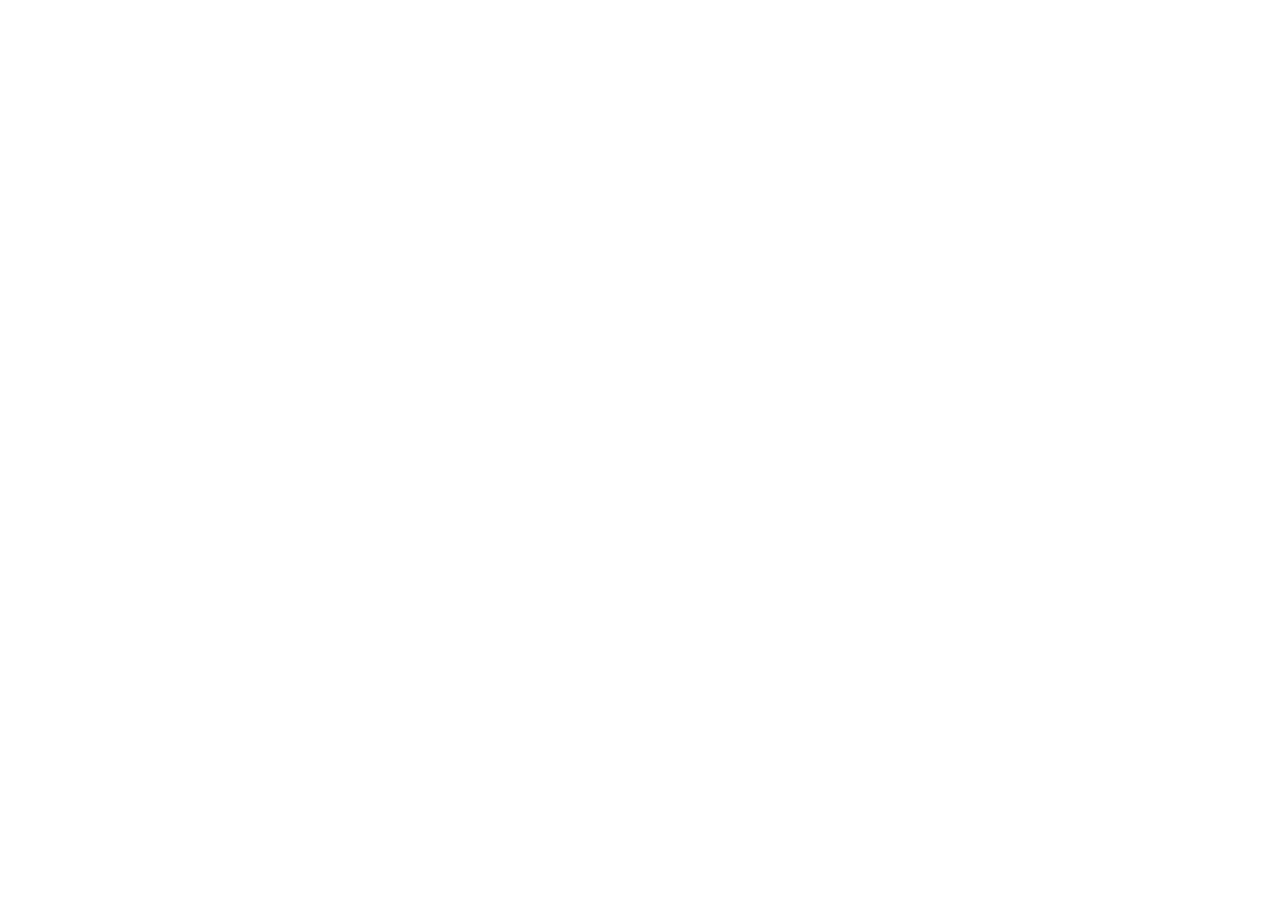
==== docs/research.html @ 146c5ebf "Initial commit" ====
<!DOCTYPE html>

<html xmlns="http://www.w3.org/1999/xhtml" lang="" xml:lang="">

<head>
  <meta charset="utf-8"/>
  <meta name="viewport" content="width=device-width, initial-scale=1"/>
  <meta http-equiv="X-UA-Compatible" content="IE=Edge,chrome=1"/>
  <meta name="generator" content="distill" />

  <style type="text/css">
  /* Hide doc at startup (prevent jankiness while JS renders/transforms) */
  body {
    visibility: hidden;
  }
  </style>

 <!--radix_placeholder_import_source-->
 <!--/radix_placeholder_import_source-->

<style type="text/css">code{white-space: pre;}</style>
<style type="text/css" data-origin="pandoc">
pre > code.sourceCode { white-space: pre; position: relative; }
pre > code.sourceCode > span { line-height: 1.25; }
pre > code.sourceCode > span:empty { height: 1.2em; }
.sourceCode { overflow: visible; }
code.sourceCode > span { color: inherit; text-decoration: inherit; }
div.sourceCode { margin: 1em 0; }
pre.sourceCode { margin: 0; }
@media screen {
div.sourceCode { overflow: auto; }
}
@media print {
pre > code.sourceCode { white-space: pre-wrap; }
pre > code.sourceCode > span { display: inline-block; text-indent: -5em; padding-left: 5em; }
}
pre.numberSource code
  { counter-reset: source-line 0; }
pre.numberSource code > span
  { position: relative; left: -4em; counter-increment: source-line; }
pre.numberSource code > span > a:first-child::before
  { content: counter(source-line);
    position: relative; left: -1em; text-align: right; vertical-align: baseline;
    border: none; display: inline-block;
    -webkit-touch-callout: none; -webkit-user-select: none;
    -khtml-user-select: none; -moz-user-select: none;
    -ms-user-select: none; user-select: none;
    padding: 0 4px; width: 4em;
    color: #aaaaaa;
  }
pre.numberSource { margin-left: 3em; border-left: 1px solid #aaaaaa;  padding-left: 4px; }
div.sourceCode
  { color: #00769e; background-color: #f1f3f5; }
@media screen {
pre > code.sourceCode > span > a:first-child::before { text-decoration: underline; }
}
code span { color: #00769e; } /* Normal */
code span.al { color: #ad0000; } /* Alert */
code span.an { color: #5e5e5e; } /* Annotation */
code span.at { color: #657422; } /* Attribute */
code span.bn { color: #ad0000; } /* BaseN */
code span.bu { } /* BuiltIn */
code span.cf { color: #00769e; } /* ControlFlow */
code span.ch { color: #20794d; } /* Char */
code span.cn { color: #8f5902; } /* Constant */
code span.co { color: #5e5e5e; } /* Comment */
code span.cv { color: #5e5e5e; font-style: italic; } /* CommentVar */
code span.do { color: #5e5e5e; font-style: italic; } /* Documentation */
code span.dt { color: #ad0000; } /* DataType */
code span.dv { color: #ad0000; } /* DecVal */
code span.er { color: #ad0000; } /* Error */
code span.ex { } /* Extension */
code span.fl { color: #ad0000; } /* Float */
code span.fu { color: #4758ab; } /* Function */
code span.im { } /* Import */
code span.in { color: #5e5e5e; } /* Information */
code span.kw { color: #00769e; } /* Keyword */
code span.op { color: #5e5e5e; } /* Operator */
code span.ot { color: #00769e; } /* Other */
code span.pp { color: #ad0000; } /* Preprocessor */
code span.sc { color: #5e5e5e; } /* SpecialChar */
code span.ss { color: #20794d; } /* SpecialString */
code span.st { color: #20794d; } /* String */
code span.va { color: #111111; } /* Variable */
code span.vs { color: #20794d; } /* VerbatimString */
code span.wa { color: #5e5e5e; font-style: italic; } /* Warning */
</style>


  <!--radix_placeholder_meta_tags-->
  <title>Thibaut Lapeyre: Research</title>




  <!--  https://developers.facebook.com/docs/sharing/webmasters#markup -->
  <meta property="og:title" content="Thibaut Lapeyre: Research"/>
  <meta property="og:type" content="article"/>
  <meta property="og:locale" content="en_US"/>
  <meta property="og:site_name" content="Thibaut Lapeyre"/>

  <!--  https://dev.twitter.com/cards/types/summary -->
  <meta property="twitter:card" content="summary"/>
  <meta property="twitter:title" content="Thibaut Lapeyre: Research"/>

  <!--/radix_placeholder_meta_tags-->
  <!--radix_placeholder_rmarkdown_metadata-->

  <script type="text/json" id="radix-rmarkdown-metadata">
  {"type":"list","attributes":{"names":{"type":"character","attributes":{},"value":["title"]}},"value":[{"type":"character","attributes":{},"value":["Research"]}]}
  </script>
  <!--/radix_placeholder_rmarkdown_metadata-->
  <!--radix_placeholder_navigation_in_header-->
  <meta name="distill:offset" content=""/>

  <script type="application/javascript">

    window.headroom_prevent_pin = false;

    window.document.addEventListener("DOMContentLoaded", function (event) {

      // initialize headroom for banner
      var header = $('header').get(0);
      var headerHeight = header.offsetHeight;
      var headroom = new Headroom(header, {
        tolerance: 5,
        onPin : function() {
          if (window.headroom_prevent_pin) {
            window.headroom_prevent_pin = false;
            headroom.unpin();
          }
        }
      });
      headroom.init();
      if(window.location.hash)
        headroom.unpin();
      $(header).addClass('headroom--transition');

      // offset scroll location for banner on hash change
      // (see: https://github.com/WickyNilliams/headroom.js/issues/38)
      window.addEventListener("hashchange", function(event) {
        window.scrollTo(0, window.pageYOffset - (headerHeight + 25));
      });

      // responsive menu
      $('.distill-site-header').each(function(i, val) {
        var topnav = $(this);
        var toggle = topnav.find('.nav-toggle');
        toggle.on('click', function() {
          topnav.toggleClass('responsive');
        });
      });

      // nav dropdowns
      $('.nav-dropbtn').click(function(e) {
        $(this).next('.nav-dropdown-content').toggleClass('nav-dropdown-active');
        $(this).parent().siblings('.nav-dropdown')
           .children('.nav-dropdown-content').removeClass('nav-dropdown-active');
      });
      $("body").click(function(e){
        $('.nav-dropdown-content').removeClass('nav-dropdown-active');
      });
      $(".nav-dropdown").click(function(e){
        e.stopPropagation();
      });
    });
  </script>

  <style type="text/css">

  /* Theme (user-documented overrideables for nav appearance) */

  .distill-site-nav {
    color: rgba(255, 255, 255, 0.8);
    background-color: #0F2E3D;
    font-size: 15px;
    font-weight: 300;
  }

  .distill-site-nav a {
    color: inherit;
    text-decoration: none;
  }

  .distill-site-nav a:hover {
    color: white;
  }

  @media print {
    .distill-site-nav {
      display: none;
    }
  }

  .distill-site-header {

  }

  .distill-site-footer {

  }


  /* Site Header */

  .distill-site-header {
    width: 100%;
    box-sizing: border-box;
    z-index: 3;
  }

  .distill-site-header .nav-left {
    display: inline-block;
    margin-left: 8px;
  }

  @media screen and (max-width: 768px) {
    .distill-site-header .nav-left {
      margin-left: 0;
    }
  }


  .distill-site-header .nav-right {
    float: right;
    margin-right: 8px;
  }

  .distill-site-header a,
  .distill-site-header .title {
    display: inline-block;
    text-align: center;
    padding: 14px 10px 14px 10px;
  }

  .distill-site-header .title {
    font-size: 18px;
    min-width: 150px;
  }

  .distill-site-header .logo {
    padding: 0;
  }

  .distill-site-header .logo img {
    display: none;
    max-height: 20px;
    width: auto;
    margin-bottom: -4px;
  }

  .distill-site-header .nav-image img {
    max-height: 18px;
    width: auto;
    display: inline-block;
    margin-bottom: -3px;
  }



  @media screen and (min-width: 1000px) {
    .distill-site-header .logo img {
      display: inline-block;
    }
    .distill-site-header .nav-left {
      margin-left: 20px;
    }
    .distill-site-header .nav-right {
      margin-right: 20px;
    }
    .distill-site-header .title {
      padding-left: 12px;
    }
  }


  .distill-site-header .nav-toggle {
    display: none;
  }

  .nav-dropdown {
    display: inline-block;
    position: relative;
  }

  .nav-dropdown .nav-dropbtn {
    border: none;
    outline: none;
    color: rgba(255, 255, 255, 0.8);
    padding: 16px 10px;
    background-color: transparent;
    font-family: inherit;
    font-size: inherit;
    font-weight: inherit;
    margin: 0;
    margin-top: 1px;
    z-index: 2;
  }

  .nav-dropdown-content {
    display: none;
    position: absolute;
    background-color: white;
    min-width: 200px;
    border: 1px solid rgba(0,0,0,0.15);
    border-radius: 4px;
    box-shadow: 0px 8px 16px 0px rgba(0,0,0,0.1);
    z-index: 1;
    margin-top: 2px;
    white-space: nowrap;
    padding-top: 4px;
    padding-bottom: 4px;
  }

  .nav-dropdown-content hr {
    margin-top: 4px;
    margin-bottom: 4px;
    border: none;
    border-bottom: 1px solid rgba(0, 0, 0, 0.1);
  }

  .nav-dropdown-active {
    display: block;
  }

  .nav-dropdown-content a, .nav-dropdown-content .nav-dropdown-header {
    color: black;
    padding: 6px 24px;
    text-decoration: none;
    display: block;
    text-align: left;
  }

  .nav-dropdown-content .nav-dropdown-header {
    display: block;
    padding: 5px 24px;
    padding-bottom: 0;
    text-transform: uppercase;
    font-size: 14px;
    color: #999999;
    white-space: nowrap;
  }

  .nav-dropdown:hover .nav-dropbtn {
    color: white;
  }

  .nav-dropdown-content a:hover {
    background-color: #ddd;
    color: black;
  }

  .nav-right .nav-dropdown-content {
    margin-left: -45%;
    right: 0;
  }

  @media screen and (max-width: 768px) {
    .distill-site-header a, .distill-site-header .nav-dropdown  {display: none;}
    .distill-site-header a.nav-toggle {
      float: right;
      display: block;
    }
    .distill-site-header .title {
      margin-left: 0;
    }
    .distill-site-header .nav-right {
      margin-right: 0;
    }
    .distill-site-header {
      overflow: hidden;
    }
    .nav-right .nav-dropdown-content {
      margin-left: 0;
    }
  }


  @media screen and (max-width: 768px) {
    .distill-site-header.responsive {position: relative; min-height: 500px; }
    .distill-site-header.responsive a.nav-toggle {
      position: absolute;
      right: 0;
      top: 0;
    }
    .distill-site-header.responsive a,
    .distill-site-header.responsive .nav-dropdown {
      display: block;
      text-align: left;
    }
    .distill-site-header.responsive .nav-left,
    .distill-site-header.responsive .nav-right {
      width: 100%;
    }
    .distill-site-header.responsive .nav-dropdown {float: none;}
    .distill-site-header.responsive .nav-dropdown-content {position: relative;}
    .distill-site-header.responsive .nav-dropdown .nav-dropbtn {
      display: block;
      width: 100%;
      text-align: left;
    }
  }

  /* Site Footer */

  .distill-site-footer {
    width: 100%;
    overflow: hidden;
    box-sizing: border-box;
    z-index: 3;
    margin-top: 30px;
    padding-top: 30px;
    padding-bottom: 30px;
    text-align: center;
  }

  /* Headroom */

  d-title {
    padding-top: 6rem;
  }

  @media print {
    d-title {
      padding-top: 4rem;
    }
  }

  .headroom {
    z-index: 1000;
    position: fixed;
    top: 0;
    left: 0;
    right: 0;
  }

  .headroom--transition {
    transition: all .4s ease-in-out;
  }

  .headroom--unpinned {
    top: -100px;
  }

  .headroom--pinned {
    top: 0;
  }

  /* adjust viewport for navbar height */
  /* helps vertically center bootstrap (non-distill) content */
  .min-vh-100 {
    min-height: calc(100vh - 100px) !important;
  }

  </style>

  <script src="site_libs/jquery-3.6.0/jquery-3.6.0.min.js"></script>
  <link href="site_libs/font-awesome-6.5.2/css/all.min.css" rel="stylesheet"/>
  <link href="site_libs/font-awesome-6.5.2/css/v4-shims.min.css" rel="stylesheet"/>
  <script src="site_libs/headroom-0.9.4/headroom.min.js"></script>
  <!--/radix_placeholder_navigation_in_header-->
  <!--radix_placeholder_distill-->

  <style type="text/css">

  body {
    background-color: white;
  }

  .pandoc-table {
    width: 100%;
  }

  .pandoc-table>caption {
    margin-bottom: 10px;
  }

  .pandoc-table th:not([align]) {
    text-align: left;
  }

  .pagedtable-footer {
    font-size: 15px;
  }

  d-byline .byline {
    grid-template-columns: 2fr 2fr;
  }

  d-byline .byline h3 {
    margin-block-start: 1.5em;
  }

  d-byline .byline .authors-affiliations h3 {
    margin-block-start: 0.5em;
  }

  .authors-affiliations .orcid-id {
    width: 16px;
    height:16px;
    margin-left: 4px;
    margin-right: 4px;
    vertical-align: middle;
    padding-bottom: 2px;
  }

  d-title .dt-tags {
    margin-top: 1em;
    grid-column: text;
  }

  .dt-tags .dt-tag {
    text-decoration: none;
    display: inline-block;
    color: rgba(0,0,0,0.6);
    padding: 0em 0.4em;
    margin-right: 0.5em;
    margin-bottom: 0.4em;
    font-size: 70%;
    border: 1px solid rgba(0,0,0,0.2);
    border-radius: 3px;
    text-transform: uppercase;
    font-weight: 500;
  }

  d-article table.gt_table td,
  d-article table.gt_table th {
    border-bottom: none;
    font-size: 100%;
  }

  .html-widget {
    margin-bottom: 2.0em;
  }

  .l-screen-inset {
    padding-right: 16px;
  }

  .l-screen .caption {
    margin-left: 10px;
  }

  .shaded {
    background: rgb(247, 247, 247);
    padding-top: 20px;
    padding-bottom: 20px;
    border-top: 1px solid rgba(0, 0, 0, 0.1);
    border-bottom: 1px solid rgba(0, 0, 0, 0.1);
  }

  .shaded .html-widget {
    margin-bottom: 0;
    border: 1px solid rgba(0, 0, 0, 0.1);
  }

  .shaded .shaded-content {
    background: white;
  }

  .text-output {
    margin-top: 0;
    line-height: 1.5em;
  }

  .hidden {
    display: none !important;
  }

  hr.section-separator {
    border: none;
    border-top: 1px solid rgba(0, 0, 0, 0.1);
    margin: 0px;
  }


  d-byline {
    border-top: none;
  }

  d-article {
    padding-top: 2.5rem;
    padding-bottom: 30px;
    border-top: none;
  }

  d-appendix {
    padding-top: 30px;
  }

  d-article>p>img {
    width: 100%;
  }

  d-article h2 {
    margin: 1rem 0 1.5rem 0;
  }

  d-article h3 {
    margin-top: 1.5rem;
  }

  d-article iframe {
    border: 1px solid rgba(0, 0, 0, 0.1);
    margin-bottom: 2.0em;
    width: 100%;
  }

  /* Tweak code blocks */

  d-article div.sourceCode code,
  d-article pre code {
    font-family: Consolas, Monaco, 'Andale Mono', 'Ubuntu Mono', monospace;
  }

  d-article pre,
  d-article div.sourceCode,
  d-article div.sourceCode pre {
    overflow: auto;
  }

  d-article div.sourceCode {
    background-color: white;
  }

  d-article div.sourceCode pre {
    padding-left: 10px;
    font-size: 12px;
    border-left: 2px solid rgba(0,0,0,0.1);
  }

  d-article pre {
    font-size: 12px;
    color: black;
    background: none;
    margin-top: 0;
    text-align: left;
    white-space: pre;
    word-spacing: normal;
    word-break: normal;
    word-wrap: normal;
    line-height: 1.5;

    -moz-tab-size: 4;
    -o-tab-size: 4;
    tab-size: 4;

    -webkit-hyphens: none;
    -moz-hyphens: none;
    -ms-hyphens: none;
    hyphens: none;
  }

  d-article pre a {
    border-bottom: none;
  }

  d-article pre a:hover {
    border-bottom: none;
    text-decoration: underline;
  }

  d-article details {
    grid-column: text;
    margin-bottom: 0.8em;
  }

  @media(min-width: 768px) {

  d-article pre,
  d-article div.sourceCode,
  d-article div.sourceCode pre {
    overflow: visible !important;
  }

  d-article div.sourceCode pre {
    padding-left: 18px;
    font-size: 14px;
  }

  /* tweak for Pandoc numbered line within distill */
  d-article pre.numberSource code > span {
      left: -2em;
  }

  d-article pre {
    font-size: 14px;
  }

  }

  figure img.external {
    background: white;
    border: 1px solid rgba(0, 0, 0, 0.1);
    box-shadow: 0 1px 8px rgba(0, 0, 0, 0.1);
    padding: 18px;
    box-sizing: border-box;
  }

  /* CSS for d-contents */

  .d-contents {
    grid-column: text;
    color: rgba(0,0,0,0.8);
    font-size: 0.9em;
    padding-bottom: 1em;
    margin-bottom: 1em;
    padding-bottom: 0.5em;
    margin-bottom: 1em;
    padding-left: 0.25em;
    justify-self: start;
  }

  @media(min-width: 1000px) {
    .d-contents.d-contents-float {
      height: 0;
      grid-column-start: 1;
      grid-column-end: 4;
      justify-self: center;
      padding-right: 3em;
      padding-left: 2em;
    }
  }

  .d-contents nav h3 {
    font-size: 18px;
    margin-top: 0;
    margin-bottom: 1em;
  }

  .d-contents li {
    list-style-type: none
  }

  .d-contents nav > ul {
    padding-left: 0;
  }

  .d-contents ul {
    padding-left: 1em
  }

  .d-contents nav ul li {
    margin-top: 0.6em;
    margin-bottom: 0.2em;
  }

  .d-contents nav a {
    font-size: 13px;
    border-bottom: none;
    text-decoration: none
    color: rgba(0, 0, 0, 0.8);
  }

  .d-contents nav a:hover {
    text-decoration: underline solid rgba(0, 0, 0, 0.6)
  }

  .d-contents nav > ul > li > a {
    font-weight: 600;
  }

  .d-contents nav > ul > li > ul {
    font-weight: inherit;
  }

  .d-contents nav > ul > li > ul > li {
    margin-top: 0.2em;
  }


  .d-contents nav ul {
    margin-top: 0;
    margin-bottom: 0.25em;
  }

  .d-article-with-toc h2:nth-child(2) {
    margin-top: 0;
  }


  /* Figure */

  .figure {
    position: relative;
    margin-bottom: 2.5em;
    margin-top: 1.5em;
  }

  .figure .caption {
    color: rgba(0, 0, 0, 0.6);
    font-size: 12px;
    line-height: 1.5em;
  }

  .figure img.external {
    background: white;
    border: 1px solid rgba(0, 0, 0, 0.1);
    box-shadow: 0 1px 8px rgba(0, 0, 0, 0.1);
    padding: 18px;
    box-sizing: border-box;
  }

  .figure .caption a {
    color: rgba(0, 0, 0, 0.6);
  }

  .figure .caption b,
  .figure .caption strong, {
    font-weight: 600;
    color: rgba(0, 0, 0, 1.0);
  }

  /* Citations */

  d-article .citation {
    color: inherit;
    cursor: inherit;
  }

  div.hanging-indent{
    margin-left: 1em; text-indent: -1em;
  }

  /* Citation hover box */

  .tippy-box[data-theme~=light-border] {
    background-color: rgba(250, 250, 250, 0.95);
  }

  .tippy-content > p {
    margin-bottom: 0;
    padding: 2px;
  }


  /* Tweak 1000px media break to show more text */

  @media(min-width: 1000px) {
    .base-grid,
    distill-header,
    d-title,
    d-abstract,
    d-article,
    d-appendix,
    distill-appendix,
    d-byline,
    d-footnote-list,
    d-citation-list,
    distill-footer {
      grid-template-columns: [screen-start] 1fr [page-start kicker-start] 80px [middle-start] 50px [text-start kicker-end] 65px 65px 65px 65px 65px 65px 65px 65px [text-end gutter-start] 65px [middle-end] 65px [page-end gutter-end] 1fr [screen-end];
      grid-column-gap: 16px;
    }

    .grid {
      grid-column-gap: 16px;
    }

    d-article {
      font-size: 1.06rem;
      line-height: 1.7em;
    }
    figure .caption, .figure .caption, figure figcaption {
      font-size: 13px;
    }
  }

  @media(min-width: 1180px) {
    .base-grid,
    distill-header,
    d-title,
    d-abstract,
    d-article,
    d-appendix,
    distill-appendix,
    d-byline,
    d-footnote-list,
    d-citation-list,
    distill-footer {
      grid-template-columns: [screen-start] 1fr [page-start kicker-start] 60px [middle-start] 60px [text-start kicker-end] 60px 60px 60px 60px 60px 60px 60px 60px [text-end gutter-start] 60px [middle-end] 60px [page-end gutter-end] 1fr [screen-end];
      grid-column-gap: 32px;
    }

    .grid {
      grid-column-gap: 32px;
    }
  }


  /* Get the citation styles for the appendix (not auto-injected on render since
     we do our own rendering of the citation appendix) */

  d-appendix .citation-appendix,
  .d-appendix .citation-appendix {
    font-size: 11px;
    line-height: 15px;
    border-left: 1px solid rgba(0, 0, 0, 0.1);
    padding-left: 18px;
    border: 1px solid rgba(0,0,0,0.1);
    background: rgba(0, 0, 0, 0.02);
    padding: 10px 18px;
    border-radius: 3px;
    color: rgba(150, 150, 150, 1);
    overflow: hidden;
    margin-top: -12px;
    white-space: pre-wrap;
    word-wrap: break-word;
  }

  /* Include appendix styles here so they can be overridden */

  d-appendix {
    contain: layout style;
    font-size: 0.8em;
    line-height: 1.7em;
    margin-top: 60px;
    margin-bottom: 0;
    border-top: 1px solid rgba(0, 0, 0, 0.1);
    color: rgba(0,0,0,0.5);
    padding-top: 60px;
    padding-bottom: 48px;
  }

  d-appendix h3 {
    grid-column: page-start / text-start;
    font-size: 15px;
    font-weight: 500;
    margin-top: 1em;
    margin-bottom: 0;
    color: rgba(0,0,0,0.65);
  }

  d-appendix h3 + * {
    margin-top: 1em;
  }

  d-appendix ol {
    padding: 0 0 0 15px;
  }

  @media (min-width: 768px) {
    d-appendix ol {
      padding: 0 0 0 30px;
      margin-left: -30px;
    }
  }

  d-appendix li {
    margin-bottom: 1em;
  }

  d-appendix a {
    color: rgba(0, 0, 0, 0.6);
  }

  d-appendix > * {
    grid-column: text;
  }

  d-appendix > d-footnote-list,
  d-appendix > d-citation-list,
  d-appendix > distill-appendix {
    grid-column: screen;
  }

  /* Include footnote styles here so they can be overridden */

  d-footnote-list {
    contain: layout style;
  }

  d-footnote-list > * {
    grid-column: text;
  }

  d-footnote-list a.footnote-backlink {
    color: rgba(0,0,0,0.3);
    padding-left: 0.5em;
  }



  /* Anchor.js */

  .anchorjs-link {
    /*transition: all .25s linear; */
    text-decoration: none;
    border-bottom: none;
  }
  *:hover > .anchorjs-link {
    margin-left: -1.125em !important;
    text-decoration: none;
    border-bottom: none;
  }

  /* Social footer */

  .social_footer {
    margin-top: 30px;
    margin-bottom: 0;
    color: rgba(0,0,0,0.67);
  }

  .disqus-comments {
    margin-right: 30px;
  }

  .disqus-comment-count {
    border-bottom: 1px solid rgba(0, 0, 0, 0.4);
    cursor: pointer;
  }

  #disqus_thread {
    margin-top: 30px;
  }

  .article-sharing a {
    border-bottom: none;
    margin-right: 8px;
  }

  .article-sharing a:hover {
    border-bottom: none;
  }

  .sidebar-section.subscribe {
    font-size: 12px;
    line-height: 1.6em;
  }

  .subscribe p {
    margin-bottom: 0.5em;
  }


  .article-footer .subscribe {
    font-size: 15px;
    margin-top: 45px;
  }


  .sidebar-section.custom {
    font-size: 12px;
    line-height: 1.6em;
  }

  .custom p {
    margin-bottom: 0.5em;
  }

  /* Styles for listing layout (hide title) */
  .layout-listing d-title, .layout-listing .d-title {
    display: none;
  }

  /* Styles for posts lists (not auto-injected) */


  .posts-with-sidebar {
    padding-left: 45px;
    padding-right: 45px;
  }

  .posts-list .description h2,
  .posts-list .description p {
    font-family: -apple-system, BlinkMacSystemFont, "Segoe UI", Roboto, Oxygen, Ubuntu, Cantarell, "Fira Sans", "Droid Sans", "Helvetica Neue", Arial, sans-serif;
  }

  .posts-list .description h2 {
    font-weight: 700;
    border-bottom: none;
    padding-bottom: 0;
  }

  .posts-list h2.post-tag {
    border-bottom: 1px solid rgba(0, 0, 0, 0.2);
    padding-bottom: 12px;
  }
  .posts-list {
    margin-top: 60px;
    margin-bottom: 24px;
  }

  .posts-list .post-preview {
    text-decoration: none;
    overflow: hidden;
    display: block;
    border-bottom: 1px solid rgba(0, 0, 0, 0.1);
    padding: 24px 0;
  }

  .post-preview-last {
    border-bottom: none !important;
  }

  .posts-list .posts-list-caption {
    grid-column: screen;
    font-weight: 400;
  }

  .posts-list .post-preview h2 {
    margin: 0 0 6px 0;
    line-height: 1.2em;
    font-style: normal;
    font-size: 24px;
  }

  .posts-list .post-preview p {
    margin: 0 0 12px 0;
    line-height: 1.4em;
    font-size: 16px;
  }

  .posts-list .post-preview .thumbnail {
    box-sizing: border-box;
    margin-bottom: 24px;
    position: relative;
    max-width: 500px;
  }
  .posts-list .post-preview img {
    width: 100%;
    display: block;
  }

  .posts-list .metadata {
    font-size: 12px;
    line-height: 1.4em;
    margin-bottom: 18px;
  }

  .posts-list .metadata > * {
    display: inline-block;
  }

  .posts-list .metadata .publishedDate {
    margin-right: 2em;
  }

  .posts-list .metadata .dt-authors {
    display: block;
    margin-top: 0.3em;
    margin-right: 2em;
  }

  .posts-list .dt-tags {
    display: block;
    line-height: 1em;
  }

  .posts-list .dt-tags .dt-tag {
    display: inline-block;
    color: rgba(0,0,0,0.6);
    padding: 0.3em 0.4em;
    margin-right: 0.2em;
    margin-bottom: 0.4em;
    font-size: 60%;
    border: 1px solid rgba(0,0,0,0.2);
    border-radius: 3px;
    text-transform: uppercase;
    font-weight: 500;
  }

  .posts-list img {
    opacity: 1;
  }

  .posts-list img[data-src] {
    opacity: 0;
  }

  .posts-more {
    clear: both;
  }


  .posts-sidebar {
    font-size: 16px;
  }

  .posts-sidebar h3 {
    font-size: 16px;
    margin-top: 0;
    margin-bottom: 0.5em;
    font-weight: 400;
    text-transform: uppercase;
  }

  .sidebar-section {
    margin-bottom: 30px;
  }

  .categories ul {
    list-style-type: none;
    margin: 0;
    padding: 0;
  }

  .categories li {
    color: rgba(0, 0, 0, 0.8);
    margin-bottom: 0;
  }

  .categories li>a {
    border-bottom: none;
  }

  .categories li>a:hover {
    border-bottom: 1px solid rgba(0, 0, 0, 0.4);
  }

  .categories .active {
    font-weight: 600;
  }

  .categories .category-count {
    color: rgba(0, 0, 0, 0.4);
  }


  @media(min-width: 768px) {
    .posts-list .post-preview h2 {
      font-size: 26px;
    }
    .posts-list .post-preview .thumbnail {
      float: right;
      width: 30%;
      margin-bottom: 0;
    }
    .posts-list .post-preview .description {
      float: left;
      width: 45%;
    }
    .posts-list .post-preview .metadata {
      float: left;
      width: 20%;
      margin-top: 8px;
    }
    .posts-list .post-preview p {
      margin: 0 0 12px 0;
      line-height: 1.5em;
      font-size: 16px;
    }
    .posts-with-sidebar .posts-list {
      float: left;
      width: 75%;
    }
    .posts-with-sidebar .posts-sidebar {
      float: right;
      width: 20%;
      margin-top: 60px;
      padding-top: 24px;
      padding-bottom: 24px;
    }
  }


  /* Improve display for browsers without grid (IE/Edge <= 15) */

  .downlevel {
    line-height: 1.6em;
    font-family: -apple-system, BlinkMacSystemFont, "Segoe UI", Roboto, Oxygen, Ubuntu, Cantarell, "Fira Sans", "Droid Sans", "Helvetica Neue", Arial, sans-serif;
    margin: 0;
  }

  .downlevel .d-title {
    padding-top: 6rem;
    padding-bottom: 1.5rem;
  }

  .downlevel .d-title h1 {
    font-size: 50px;
    font-weight: 700;
    line-height: 1.1em;
    margin: 0 0 0.5rem;
  }

  .downlevel .d-title p {
    font-weight: 300;
    font-size: 1.2rem;
    line-height: 1.55em;
    margin-top: 0;
  }

  .downlevel .d-byline {
    padding-top: 0.8em;
    padding-bottom: 0.8em;
    font-size: 0.8rem;
    line-height: 1.8em;
  }

  .downlevel .section-separator {
    border: none;
    border-top: 1px solid rgba(0, 0, 0, 0.1);
  }

  .downlevel .d-article {
    font-size: 1.06rem;
    line-height: 1.7em;
    padding-top: 1rem;
    padding-bottom: 2rem;
  }


  .downlevel .d-appendix {
    padding-left: 0;
    padding-right: 0;
    max-width: none;
    font-size: 0.8em;
    line-height: 1.7em;
    margin-bottom: 0;
    color: rgba(0,0,0,0.5);
    padding-top: 40px;
    padding-bottom: 48px;
  }

  .downlevel .footnotes ol {
    padding-left: 13px;
  }

  .downlevel .base-grid,
  .downlevel .distill-header,
  .downlevel .d-title,
  .downlevel .d-abstract,
  .downlevel .d-article,
  .downlevel .d-appendix,
  .downlevel .distill-appendix,
  .downlevel .d-byline,
  .downlevel .d-footnote-list,
  .downlevel .d-citation-list,
  .downlevel .distill-footer,
  .downlevel .appendix-bottom,
  .downlevel .posts-container {
    padding-left: 40px;
    padding-right: 40px;
  }

  @media(min-width: 768px) {
    .downlevel .base-grid,
    .downlevel .distill-header,
    .downlevel .d-title,
    .downlevel .d-abstract,
    .downlevel .d-article,
    .downlevel .d-appendix,
    .downlevel .distill-appendix,
    .downlevel .d-byline,
    .downlevel .d-footnote-list,
    .downlevel .d-citation-list,
    .downlevel .distill-footer,
    .downlevel .appendix-bottom,
    .downlevel .posts-container {
    padding-left: 150px;
    padding-right: 150px;
    max-width: 900px;
  }
  }

  .downlevel pre code {
    display: block;
    border-left: 2px solid rgba(0, 0, 0, .1);
    padding: 0 0 0 20px;
    font-size: 14px;
  }

  .downlevel code, .downlevel pre {
    color: black;
    background: none;
    font-family: Consolas, Monaco, 'Andale Mono', 'Ubuntu Mono', monospace;
    text-align: left;
    white-space: pre;
    word-spacing: normal;
    word-break: normal;
    word-wrap: normal;
    line-height: 1.5;

    -moz-tab-size: 4;
    -o-tab-size: 4;
    tab-size: 4;

    -webkit-hyphens: none;
    -moz-hyphens: none;
    -ms-hyphens: none;
    hyphens: none;
  }

  .downlevel .posts-list .post-preview {
    color: inherit;
  }



  </style>

  <script type="application/javascript">

  function is_downlevel_browser() {
    if (bowser.isUnsupportedBrowser({ msie: "12", msedge: "16"},
                                   window.navigator.userAgent)) {
      return true;
    } else {
      return window.load_distill_framework === undefined;
    }
  }

  // show body when load is complete
  function on_load_complete() {

    // add anchors
    if (window.anchors) {
      window.anchors.options.placement = 'left';
      window.anchors.add('d-article > h2, d-article > h3, d-article > h4, d-article > h5');
    }


    // set body to visible
    document.body.style.visibility = 'visible';

    // force redraw for leaflet widgets
    if (window.HTMLWidgets) {
      var maps = window.HTMLWidgets.findAll(".leaflet");
      $.each(maps, function(i, el) {
        var map = this.getMap();
        map.invalidateSize();
        map.eachLayer(function(layer) {
          if (layer instanceof L.TileLayer)
            layer.redraw();
        });
      });
    }

    // trigger 'shown' so htmlwidgets resize
    $('d-article').trigger('shown');
  }

  function init_distill() {

    init_common();

    // create front matter
    var front_matter = $('<d-front-matter></d-front-matter>');
    $('#distill-front-matter').wrap(front_matter);

    // create d-title
    $('.d-title').changeElementType('d-title');

    // separator
    var separator = '<hr class="section-separator" style="clear: both"/>';
    // prepend separator above appendix
    $('.d-byline').before(separator);
    $('.d-article').before(separator);

    // create d-byline
    var byline = $('<d-byline></d-byline>');
    $('.d-byline').replaceWith(byline);

    // create d-article
    var article = $('<d-article></d-article>');
    $('.d-article').wrap(article).children().unwrap();

    // move posts container into article
    $('.posts-container').appendTo($('d-article'));

    // create d-appendix
    $('.d-appendix').changeElementType('d-appendix');

    // flag indicating that we have appendix items
    var appendix = $('.appendix-bottom').children('h3').length > 0;

    // replace footnotes with <d-footnote>
    $('.footnote-ref').each(function(i, val) {
      appendix = true;
      var href = $(this).attr('href');
      var id = href.replace('#', '');
      var fn = $('#' + id);
      var fn_p = $('#' + id + '>p');
      fn_p.find('.footnote-back').remove();
      var text = fn_p.html();
      var dtfn = $('<d-footnote></d-footnote>');
      dtfn.html(text);
      $(this).replaceWith(dtfn);
    });
    // remove footnotes
    $('.footnotes').remove();

    // move refs into #references-listing
    $('#references-listing').replaceWith($('#refs'));

    $('h1.appendix, h2.appendix').each(function(i, val) {
      $(this).changeElementType('h3');
    });
    $('h3.appendix').each(function(i, val) {
      var id = $(this).attr('id');
      $('.d-contents a[href="#' + id + '"]').parent().remove();
      appendix = true;
      $(this).nextUntil($('h1, h2, h3')).addBack().appendTo($('d-appendix'));
    });

    // show d-appendix if we have appendix content
    $("d-appendix").css('display', appendix ? 'grid' : 'none');

    // localize layout chunks to just output
    $('.layout-chunk').each(function(i, val) {

      // capture layout
      var layout = $(this).attr('data-layout');

      // apply layout to markdown level block elements
      var elements = $(this).children().not('details, div.sourceCode, pre, script');
      elements.each(function(i, el) {
        var layout_div = $('<div class="' + layout + '"></div>');
        if (layout_div.hasClass('shaded')) {
          var shaded_content = $('<div class="shaded-content"></div>');
          $(this).wrap(shaded_content);
          $(this).parent().wrap(layout_div);
        } else {
          $(this).wrap(layout_div);
        }
      });


      // unwrap the layout-chunk div
      $(this).children().unwrap();
    });

    // remove code block used to force  highlighting css
    $('.distill-force-highlighting-css').parent().remove();

    // remove empty line numbers inserted by pandoc when using a
    // custom syntax highlighting theme, except when numbering line
    // in code chunk
    $('pre:not(.numberLines) code.sourceCode a:empty').remove();

    // load distill framework
    load_distill_framework();

    // wait for window.distillRunlevel == 4 to do post processing
    function distill_post_process() {

      if (!window.distillRunlevel || window.distillRunlevel < 4)
        return;

      // hide author/affiliations entirely if we have no authors
      var front_matter = JSON.parse($("#distill-front-matter").html());
      var have_authors = front_matter.authors && front_matter.authors.length > 0;
      if (!have_authors)
        $('d-byline').addClass('hidden');

      // article with toc class
      $('.d-contents').parent().addClass('d-article-with-toc');

      // strip links that point to #
      $('.authors-affiliations').find('a[href="#"]').removeAttr('href');

      // add orcid ids
      $('.authors-affiliations').find('.author').each(function(i, el) {
        var orcid_id = front_matter.authors[i].orcidID;
        var author_name = front_matter.authors[i].author
        if (orcid_id) {
          var a = $('<a></a>');
          a.attr('href', 'https://orcid.org/' + orcid_id);
          var img = $('<img></img>');
          img.addClass('orcid-id');
          img.attr('alt', author_name ? 'ORCID ID for ' + author_name : 'ORCID ID');
          img.attr('src','[data-uri]');
          a.append(img);
          $(this).append(a);
        }
      });

      // hide elements of author/affiliations grid that have no value
      function hide_byline_column(caption) {
        $('d-byline').find('h3:contains("' + caption + '")').parent().css('visibility', 'hidden');
      }

      // affiliations
      var have_affiliations = false;
      for (var i = 0; i<front_matter.authors.length; ++i) {
        var author = front_matter.authors[i];
        if (author.affiliation !== "&nbsp;") {
          have_affiliations = true;
          break;
        }
      }
      if (!have_affiliations)
        $('d-byline').find('h3:contains("Affiliations")').css('visibility', 'hidden');

      // published date
      if (!front_matter.publishedDate)
        hide_byline_column("Published");

      // document object identifier
      var doi = $('d-byline').find('h3:contains("DOI")');
      var doi_p = doi.next().empty();
      if (!front_matter.doi) {
        // if we have a citation and valid citationText then link to that
        if ($('#citation').length > 0 && front_matter.citationText) {
          doi.html('Citation');
          $('<a href="#citation"></a>')
            .text(front_matter.citationText)
            .appendTo(doi_p);
        } else {
          hide_byline_column("DOI");
        }
      } else {
        $('<a></a>')
           .attr('href', "https://doi.org/" + front_matter.doi)
           .html(front_matter.doi)
           .appendTo(doi_p);
      }

       // change plural form of authors/affiliations
      if (front_matter.authors.length === 1) {
        var grid = $('.authors-affiliations');
        grid.children('h3:contains("Authors")').text('Author');
        grid.children('h3:contains("Affiliations")').text('Affiliation');
      }

      // remove d-appendix and d-footnote-list local styles
      $('d-appendix > style:first-child').remove();
      $('d-footnote-list > style:first-child').remove();

      // move appendix-bottom entries to the bottom
      $('.appendix-bottom').appendTo('d-appendix').children().unwrap();
      $('.appendix-bottom').remove();

      // hoverable references
      $('span.citation[data-cites]').each(function() {
        const citeChild = $(this).children()[0]
        // Do not process if @xyz has been used without escaping and without bibliography activated
        // https://github.com/rstudio/distill/issues/466
        if (citeChild === undefined) return true

        if (citeChild.nodeName == "D-FOOTNOTE") {
          var fn = citeChild
          $(this).html(fn.shadowRoot.querySelector("sup"))
          $(this).id = fn.id
          fn.remove()
        }
        var refs = $(this).attr('data-cites').split(" ");
        var refHtml = refs.map(function(ref) {
          // Could use CSS.escape too here, we insure backward compatibility in navigator
          return "<p>" + $('div[id="ref-' + ref + '"]').html() + "</p>";
        }).join("\n");
        window.tippy(this, {
          allowHTML: true,
          content: refHtml,
          maxWidth: 500,
          interactive: true,
          interactiveBorder: 10,
          theme: 'light-border',
          placement: 'bottom-start'
        });
      });

      // fix footnotes in tables (#411)
      // replacing broken distill.pub feature
      $('table d-footnote').each(function() {
        // we replace internal showAtNode methode which is triggered when hovering a footnote
        this.hoverBox.showAtNode = function(node) {
          // ported from https://github.com/distillpub/template/pull/105/files
          calcOffset = function(elem) {
              let x = elem.offsetLeft;
              let y = elem.offsetTop;
              // Traverse upwards until an `absolute` element is found or `elem`
              // becomes null.
              while (elem = elem.offsetParent && elem.style.position != 'absolute') {
                  x += elem.offsetLeft;
                  y += elem.offsetTop;
              }

              return { left: x, top: y };
          }
          // https://developer.mozilla.org/en-US/docs/Web/API/HTMLElement/offsetTop
          const bbox = node.getBoundingClientRect();
          const offset = calcOffset(node);
          this.show([offset.left + bbox.width, offset.top + bbox.height]);
        }
      })

      // clear polling timer
      clearInterval(tid);

      // show body now that everything is ready
      on_load_complete();
    }

    var tid = setInterval(distill_post_process, 50);
    distill_post_process();

  }

  function init_downlevel() {

    init_common();

     // insert hr after d-title
    $('.d-title').after($('<hr class="section-separator"/>'));

    // check if we have authors
    var front_matter = JSON.parse($("#distill-front-matter").html());
    var have_authors = front_matter.authors && front_matter.authors.length > 0;

    // manage byline/border
    if (!have_authors)
      $('.d-byline').remove();
    $('.d-byline').after($('<hr class="section-separator"/>'));
    $('.d-byline a').remove();

    // remove toc
    $('.d-contents').remove();

    // move appendix elements
    $('h1.appendix, h2.appendix').each(function(i, val) {
      $(this).changeElementType('h3');
    });
    $('h3.appendix').each(function(i, val) {
      $(this).nextUntil($('h1, h2, h3')).addBack().appendTo($('.d-appendix'));
    });


    // inject headers into references and footnotes
    var refs_header = $('<h3></h3>');
    refs_header.text('References');
    $('#refs').prepend(refs_header);

    var footnotes_header = $('<h3></h3');
    footnotes_header.text('Footnotes');
    $('.footnotes').children('hr').first().replaceWith(footnotes_header);

    // move appendix-bottom entries to the bottom
    $('.appendix-bottom').appendTo('.d-appendix').children().unwrap();
    $('.appendix-bottom').remove();

    // remove appendix if it's empty
    if ($('.d-appendix').children().length === 0)
      $('.d-appendix').remove();

    // prepend separator above appendix
    $('.d-appendix').before($('<hr class="section-separator" style="clear: both"/>'));

    // trim code
    $('pre>code').each(function(i, val) {
      $(this).html($.trim($(this).html()));
    });

    // move posts-container right before article
    $('.posts-container').insertBefore($('.d-article'));

    $('body').addClass('downlevel');

    on_load_complete();
  }


  function init_common() {

    // jquery plugin to change element types
    (function($) {
      $.fn.changeElementType = function(newType) {
        var attrs = {};

        $.each(this[0].attributes, function(idx, attr) {
          attrs[attr.nodeName] = attr.nodeValue;
        });

        this.replaceWith(function() {
          return $("<" + newType + "/>", attrs).append($(this).contents());
        });
      };
    })(jQuery);

    // prevent underline for linked images
    $('a > img').parent().css({'border-bottom' : 'none'});

    // mark non-body figures created by knitr chunks as 100% width
    $('.layout-chunk').each(function(i, val) {
      var figures = $(this).find('img, .html-widget');
      // ignore leaflet img layers (#106)
      figures = figures.filter(':not(img[class*="leaflet"])')
      if ($(this).attr('data-layout') !== "l-body") {
        figures.css('width', '100%');
      } else {
        figures.css('max-width', '100%');
        figures.filter("[width]").each(function(i, val) {
          var fig = $(this);
          fig.css('width', fig.attr('width') + 'px');
        });

      }
    });

    // auto-append index.html to post-preview links in file: protocol
    // and in rstudio ide preview
    $('.post-preview').each(function(i, val) {
      if (window.location.protocol === "file:")
        $(this).attr('href', $(this).attr('href') + "index.html");
    });

    // get rid of index.html references in header
    if (window.location.protocol !== "file:") {
      $('.distill-site-header a[href]').each(function(i,val) {
        $(this).attr('href', $(this).attr('href').replace(/^index[.]html/, "./"));
      });
    }

    // add class to pandoc style tables
    $('tr.header').parent('thead').parent('table').addClass('pandoc-table');
    $('.kable-table').children('table').addClass('pandoc-table');

    // add figcaption style to table captions
    $('caption').parent('table').addClass("figcaption");

    // initialize posts list
    if (window.init_posts_list)
      window.init_posts_list();

    // implmement disqus comment link
    $('.disqus-comment-count').click(function() {
      window.headroom_prevent_pin = true;
      $('#disqus_thread').toggleClass('hidden');
      if (!$('#disqus_thread').hasClass('hidden')) {
        var offset = $(this).offset();
        $(window).resize();
        $('html, body').animate({
          scrollTop: offset.top - 35
        });
      }
    });
  }

  document.addEventListener('DOMContentLoaded', function() {
    if (is_downlevel_browser())
      init_downlevel();
    else
      window.addEventListener('WebComponentsReady', init_distill);
  });

  </script>

  <style type="text/css">
  /* base variables */

  /* Edit the CSS properties in this file to create a custom
     Distill theme. Only edit values in the right column
     for each row; values shown are the CSS defaults.
     To return any property to the default,
     you may set its value to: unset
     All rows must end with a semi-colon.                      */

  /* Optional: embed custom fonts here with `@import`          */
  /* This must remain at the top of this file.                 */



  html {
    /*-- Main font sizes --*/
    --title-size:      50px;
    --body-size:       1.06rem;
    --code-size:       14px;
    --aside-size:      12px;
    --fig-cap-size:    13px;
    /*-- Main font colors --*/
    --title-color:     #000000;
    --header-color:    rgba(0, 0, 0, 0.8);
    --body-color:      rgba(0, 0, 0, 0.8);
    --aside-color:     rgba(0, 0, 0, 0.6);
    --fig-cap-color:   rgba(0, 0, 0, 0.6);
    /*-- Specify custom fonts ~~~ must be imported above   --*/
    --heading-font:    sans-serif;
    --mono-font:       monospace;
    --body-font:       sans-serif;
    --navbar-font:     sans-serif;  /* websites + blogs only */
  }

  /*-- ARTICLE METADATA --*/
  d-byline {
    --heading-size:    0.6rem;
    --heading-color:   rgba(0, 0, 0, 0.5);
    --body-size:       0.8rem;
    --body-color:      rgba(0, 0, 0, 0.8);
  }

  /*-- ARTICLE TABLE OF CONTENTS --*/
  .d-contents {
    --heading-size:    18px;
    --contents-size:   13px;
  }

  /*-- ARTICLE APPENDIX --*/
  d-appendix {
    --heading-size:    15px;
    --heading-color:   rgba(0, 0, 0, 0.65);
    --text-size:       0.8em;
    --text-color:      rgba(0, 0, 0, 0.5);
  }

  /*-- WEBSITE HEADER + FOOTER --*/
  /* These properties only apply to Distill sites and blogs  */

  .distill-site-header {
    --title-size:       18px;
    --text-color:       rgba(255, 255, 255, 0.8);
    --text-size:        15px;
    --hover-color:      white;
    --bkgd-color:       #0F2E3D;
  }

  .distill-site-footer {
    --text-color:       rgba(255, 255, 255, 0.8);
    --text-size:        15px;
    --hover-color:      white;
    --bkgd-color:       #0F2E3D;
  }

  /*-- Additional custom styles --*/
  /* Add any additional CSS rules below                      */
  </style>
  <style type="text/css">
  /* base variables */

  /* Edit the CSS properties in this file to create a custom
     Distill theme. Only edit values in the right column
     for each row; values shown are the CSS defaults.
     To return any property to the default,
     you may set its value to: unset
     All rows must end with a semi-colon.                      */

  /* Optional: embed custom fonts here with `@import`          */
  /* This must remain at the top of this file.                 */
  /* @import url('https://fonts.googleapis.com/css2?family=Cardo'); */
  @import url('https://fonts.googleapis.com/css2?family=Lora');
  @import url('https://fonts.googleapis.com/css2?family=Lato');


  html {
    /*-- Main font sizes --*/
    --title-size:      50px;
    --body-size:       1.15rem;
    --code-size:       14px;
    --aside-size:      12px;
    --fig-cap-size:    13px;
    /*-- Main font colors --*/
    --title-color:     rgba(0, 49, 60, 1);
    --header-color:    rgba(0, 49, 60, 1);
    --body-color:      rgba(0, 0, 0, 0.8);
    --aside-color:     rgba(0, 0, 0, 0.6);
    --fig-cap-color:   rgba(0, 0, 0, 0.6);
    --hover-color:     rgba(0, 49, 60, 0.4);
    /*-- Specify custom fonts ~~~ must be imported above   --*/
    --heading-font:    "Lato", serif;
    --body-font:       "Lora", serif;
    --navbar-font:     "Lato", serif;  /* websites + blogs only */
  }

  /*-- ARTICLE METADATA --*/
  d-byline {
    --heading-size:    0.6rem;
    --heading-color:   rgba(0, 0, 0, 0.5);
    --body-size:       0.9rem;
    --body-color:      rgba(0, 0, 0, 0.8);
  }

  /*-- ARTICLE TABLE OF CONTENTS --*/
  .d-contents {
    --heading-size:    18px;
    --contents-size:   13px;
  }

  /*-- ARTICLE APPENDIX --*/
  d-appendix {
    --heading-size:    15px;
    --heading-color:   rgba(0, 0, 0, 0.65);
    --text-size:       0.8em;
    --text-color:      rgba(0, 0, 0, 0.5);
  }

  /*-- WEBSITE HEADER + FOOTER --*/
  /* These properties only apply to Distill sites and blogs  */

  .distill-site-header {
    --font-family:      'Lora', serif;
    --title-size:       21px;
    --text-color:       rgba(0, 49, 60, 1);
    --text-size:        18px;
    --hover-color:      rgba(0, 49, 60, 0.4);
    --bkgd-color:       rgba(255, 255, 255, 0.8);
    font-variant: small-caps;
  }

  .distill-site-footer {
    --text-color:       rgba(10, 10, 10, 0.8);
    --text-size:        15px;
    --hover-color:      white;
    --bkgd-color:       rgba(240, 240, 240, 0.8); 
  }

  /*-- Additional custom styles --*/
  /* Add any additional CSS rules below                      */

  h1, h2, h3 {
    color: rgba(0, 49, 60, 1);
    font-variant: small-caps;
  }

  p {
    color: rgba(0, 0, 0, 0.8);
  }

  a {
  	color: rgba(0, 49, 60, 1);
  }

  a:hover {
  	color: rgba(0, 49, 60, 0.4);
  }

  /* Buttons on postcard */
  .btn-outline-dark {
      color: rgba(0, 49, 60, 1);
      border-color: rgba(0, 49, 60, 1);
  }

  .btn-outline-dark:hover {
      background-color: rgba(0, 49, 60, 1);
      color: white;
  }

  b, strong {
     color: rgba(0, 49, 60, 1);
  }

  /*body {
    background-color: rgba(249, 250, 247, 0.8);
  }*/

  .button_link {
    background: none!important;
    border: none;
    padding: 0!important;
    /*optional*/
    /*font-family: arial, sans-serif;*/
    /*input has OS specific font-family*/
    color: rgba(0, 0, 0, 0.8);
    text-decoration: underline;
    cursor: pointer;
    width: fit-content;
    font-size:15px;
    font-family: "Lora", serif;
  }

  /* Hide abstracts */
  #abstract {
  display: none;
  font-size:13px;
  }

  .postcard-image {
    width: 220px;    /* Increase or adjust as needed */
    height: auto;
    border-radius: 50%;  /* Optional: keeps it circular */
    margin-top: 20px;    /* Optional: add spacing */
  }</style>
  <style type="text/css">
  /* base style */

  /* FONT FAMILIES */

  :root {
    --heading-default: -apple-system, BlinkMacSystemFont, "Segoe UI", Roboto, Oxygen, Ubuntu, Cantarell, "Fira Sans", "Droid Sans", "Helvetica Neue", Arial, sans-serif;
    --mono-default: Consolas, Monaco, 'Andale Mono', 'Ubuntu Mono', monospace;
    --body-default: -apple-system, BlinkMacSystemFont, "Segoe UI", Roboto, Oxygen, Ubuntu, Cantarell, "Fira Sans", "Droid Sans", "Helvetica Neue", Arial, sans-serif;
  }

  body,
  .posts-list .post-preview p,
  .posts-list .description p {
    font-family: var(--body-font), var(--body-default);
  }

  h1, h2, h3, h4, h5, h6,
  .posts-list .post-preview h2,
  .posts-list .description h2 {
    font-family: var(--heading-font), var(--heading-default);
  }

  d-article div.sourceCode code,
  d-article pre code {
    font-family: var(--mono-font), var(--mono-default);
  }


  /*-- TITLE --*/
  d-title h1,
  .posts-list > h1 {
    color: var(--title-color, black);
  }

  d-title h1 {
    font-size: var(--title-size, 50px);
  }

  /*-- HEADERS --*/
  d-article h1,
  d-article h2,
  d-article h3,
  d-article h4,
  d-article h5,
  d-article h6 {
    color: var(--header-color, rgba(0, 0, 0, 0.8));
  }

  /*-- BODY --*/
  d-article > p,  /* only text inside of <p> tags */
  d-article > ul, /* lists */
  d-article > ol {
    color: var(--body-color, rgba(0, 0, 0, 0.8));
    font-size: var(--body-size, 1.06rem);
  }


  /*-- CODE --*/
  d-article div.sourceCode code,
  d-article pre code {
    font-size: var(--code-size, 14px);
  }

  /*-- ASIDE --*/
  d-article aside {
    font-size: var(--aside-size, 12px);
    color: var(--aside-color, rgba(0, 0, 0, 0.6));
  }

  /*-- FIGURE CAPTIONS --*/
  figure .caption,
  figure figcaption,
  .figure .caption {
    font-size: var(--fig-cap-size, 13px);
    color: var(--fig-cap-color, rgba(0, 0, 0, 0.6));
  }

  /*-- METADATA --*/
  d-byline h3 {
    font-size: var(--heading-size, 0.6rem);
    color: var(--heading-color, rgba(0, 0, 0, 0.5));
  }

  d-byline {
    font-size: var(--body-size, 0.8rem);
    color: var(--body-color, rgba(0, 0, 0, 0.8));
  }

  d-byline a,
  d-article d-byline a {
    color: var(--body-color, rgba(0, 0, 0, 0.8));
  }

  /*-- TABLE OF CONTENTS --*/
  .d-contents nav h3 {
    font-size: var(--heading-size, 18px);
  }

  .d-contents nav a {
    font-size: var(--contents-size, 13px);
  }

  /*-- APPENDIX --*/
  d-appendix h3 {
    font-size: var(--heading-size, 15px);
    color: var(--heading-color, rgba(0, 0, 0, 0.65));
  }

  d-appendix {
    font-size: var(--text-size, 0.8em);
    color: var(--text-color, rgba(0, 0, 0, 0.5));
  }

  d-appendix d-footnote-list a.footnote-backlink {
    color: var(--text-color, rgba(0, 0, 0, 0.5));
  }

  /*-- WEBSITE HEADER + FOOTER --*/
  .distill-site-header .title {
    font-size: var(--title-size, 18px);
    font-family: var(--navbar-font), var(--heading-default);
  }

  .distill-site-header a,
  .nav-dropdown .nav-dropbtn {
    font-family: var(--navbar-font), var(--heading-default);
  }

  .nav-dropdown .nav-dropbtn {
    color: var(--text-color, rgba(255, 255, 255, 0.8));
    font-size: var(--text-size, 15px);
  }

  .distill-site-header a:hover,
  .nav-dropdown:hover .nav-dropbtn {
    color: var(--hover-color, white);
  }

  .distill-site-header {
    font-size: var(--text-size, 15px);
    color: var(--text-color, rgba(255, 255, 255, 0.8));
    background-color: var(--bkgd-color, #0F2E3D);
  }

  .distill-site-footer {
    font-size: var(--text-size, 15px);
    color: var(--text-color, rgba(255, 255, 255, 0.8));
    background-color: var(--bkgd-color, #0F2E3D);
  }

  .distill-site-footer a:hover {
    color: var(--hover-color, white);
  }</style>
  <!--/radix_placeholder_distill-->
  <script src="site_libs/header-attrs-2.29/header-attrs.js"></script>
  <script src="site_libs/popper-2.6.0/popper.min.js"></script>
  <link href="site_libs/tippy-6.2.7/tippy.css" rel="stylesheet" />
  <link href="site_libs/tippy-6.2.7/tippy-light-border.css" rel="stylesheet" />
  <script src="site_libs/tippy-6.2.7/tippy.umd.min.js"></script>
  <script src="site_libs/anchor-4.2.2/anchor.min.js"></script>
  <script src="site_libs/bowser-1.9.3/bowser.min.js"></script>
  <script src="site_libs/webcomponents-2.0.0/webcomponents.js"></script>
  <script src="site_libs/distill-2.2.21/template.v2.js"></script>
  <!--radix_placeholder_site_in_header-->
  <!--/radix_placeholder_site_in_header-->


</head>

<body>

<!--radix_placeholder_front_matter-->

<script id="distill-front-matter" type="text/json">
{"title":"Research","authors":[]}
</script>

<!--/radix_placeholder_front_matter-->
<!--radix_placeholder_navigation_before_body-->
<header class="header header--fixed" role="banner">
<nav class="distill-site-nav distill-site-header">
<div class="nav-left">
<a href="index.html" class="title">Thibaut Lapeyre</a>
</div>
<div class="nav-right">
<a href="index.html">Home</a>
<a href="research.html">Research</a>
<a href="cv/CV_EN.pdf">CV</a>
<a href="javascript:void(0);" class="nav-toggle">&#9776;</a>
</div>
</nav>
</header>
<!--/radix_placeholder_navigation_before_body-->
<!--radix_placeholder_site_before_body-->
<!--/radix_placeholder_site_before_body-->

<div class="d-title">
<h1>Research</h1>

<!--radix_placeholder_categories-->
<!--/radix_placeholder_categories-->

</div>


<div class="d-article">
<script>
function hide_buttons(abstract) {
  var x = document.getElementById(abstract);
  if (x.style.display === "none") {
    x.style.display = "block";
  } else {
    x.style.display = "none";
  }
}
</script>
<h2 id="work-in-progress">Work in Progress</h2>
<h3 id="fairness-pricing-and-modal-shift-behavioral-perspectives-on-urban-toll-acceptability">Fairness, Pricing, and Modal Shift: Behavioral Perspectives on Urban Toll Acceptability</h3>
<p>with <a href="https://www.parisschoolofeconomics.eu/personnes/philippe-gagnepain/">Philippe Gagnepain</a> and <a href="https://www.parisschoolofeconomics.eu/personnes/carine-staropoli/">Vladimir Pecheu</a></p>
<p>Reducing solo driving to lower greenhouse emissions and the associated negative externalities is essential. One potential solution is to increase the cost of car use through urban tolls, which have already been implemented in specific areas of cities like London and Stockholm. In France, these infrastructures are less common, one of the issues being the low public acceptability of these projects, even though the theoretical conditions of effectiveness are known. Thus, the necessity to carry out an experiment to test the predictions and investigate the behavioral responses to the implementation of a toll prevails. In this paper, we propose an original design to test the impact of tolls on modal shift and congestion in a specifically designed network. Participants were randomly categorized into two types of travelers, accounting for various access to public transportation. The preliminary results indicate that the implementation led to a decrease in car usage and that participants generally followed the Nash equilibrium predictions. Additionally, acceptability was evaluated through voting and found to be greater when the toll costs were unequal between the two types in the network.</p>
<p><br /></p>
<h2 id="other-project">Other Project</h2>
<h3 id="truth-hurts-the-dynamics-of-motivated-mislearning">Truth hurts: the dynamics of motivated mislearning</h3>
<p>with Lidia Esposito and <a href="https://sites.google.com/view/lucacocco/overview?authuser=0">Luca Cocco</a></p>
<p><br /></p>
<div class="sourceCode" id="cb1"><pre class="sourceCode r distill-force-highlighting-css"><code class="sourceCode r"></code></pre></div>
<!--radix_placeholder_article_footer-->
<!--/radix_placeholder_article_footer-->
</div>

<div class="d-appendix">
</div>


<!--radix_placeholder_site_after_body-->
<!--/radix_placeholder_site_after_body-->
<!--radix_placeholder_appendices-->
<div class="appendix-bottom"></div>
<!--/radix_placeholder_appendices-->
<!--radix_placeholder_navigation_after_body-->
<!--/radix_placeholder_navigation_after_body-->

</body>

</html>
---- docs/site_libs/tippy-6.2.7/tippy.css ----
.tippy-box[data-animation=fade][data-state=hidden]{opacity:0}[data-tippy-root]{max-width:calc(100vw - 10px)}.tippy-box{position:relative;background-color:#333;color:#fff;border-radius:4px;font-size:14px;line-height:1.4;outline:0;transition-property:transform,visibility,opacity}.tippy-box[data-placement^=top]>.tippy-arrow{bottom:0}.tippy-box[data-placement^=top]>.tippy-arrow:before{bottom:-7px;left:0;border-width:8px 8px 0;border-top-color:initial;transform-origin:center top}.tippy-box[data-placement^=bottom]>.tippy-arrow{top:0}.tippy-box[data-placement^=bottom]>.tippy-arrow:before{top:-7px;left:0;border-width:0 8px 8px;border-bottom-color:initial;transform-origin:center bottom}.tippy-box[data-placement^=left]>.tippy-arrow{right:0}.tippy-box[data-placement^=left]>.tippy-arrow:before{border-width:8px 0 8px 8px;border-left-color:initial;right:-7px;transform-origin:center left}.tippy-box[data-placement^=right]>.tippy-arrow{left:0}.tippy-box[data-placement^=right]>.tippy-arrow:before{left:-7px;border-width:8px 8px 8px 0;border-right-color:initial;transform-origin:center right}.tippy-box[data-inertia][data-state=visible]{transition-timing-function:cubic-bezier(.54,1.5,.38,1.11)}.tippy-arrow{width:16px;height:16px;color:#333}.tippy-arrow:before{content:"";position:absolute;border-color:transparent;border-style:solid}.tippy-content{position:relative;padding:5px 9px;z-index:1}
---- docs/site_libs/tippy-6.2.7/tippy-light-border.css ----
.tippy-box[data-theme~=light-border]{background-color:#fff;background-clip:padding-box;border:1px solid rgba(0,8,16,.15);color:#333;box-shadow:0 4px 14px -2px rgba(0,8,16,.08)}.tippy-box[data-theme~=light-border]>.tippy-backdrop{background-color:#fff}.tippy-box[data-theme~=light-border]>.tippy-arrow:after,.tippy-box[data-theme~=light-border]>.tippy-svg-arrow:after{content:"";position:absolute;z-index:-1}.tippy-box[data-theme~=light-border]>.tippy-arrow:after{border-color:transparent;border-style:solid}.tippy-box[data-theme~=light-border][data-placement^=top]>.tippy-arrow:before{border-top-color:#fff}.tippy-box[data-theme~=light-border][data-placement^=top]>.tippy-arrow:after{border-top-color:rgba(0,8,16,.2);border-width:7px 7px 0;top:17px;left:1px}.tippy-box[data-theme~=light-border][data-placement^=top]>.tippy-svg-arrow>svg{top:16px}.tippy-box[data-theme~=light-border][data-placement^=top]>.tippy-svg-arrow:after{top:17px}.tippy-box[data-theme~=light-border][data-placement^=bottom]>.tippy-arrow:before{border-bottom-color:#fff;bottom:16px}.tippy-box[data-theme~=light-border][data-placement^=bottom]>.tippy-arrow:after{border-bottom-color:rgba(0,8,16,.2);border-width:0 7px 7px;bottom:17px;left:1px}.tippy-box[data-theme~=light-border][data-placement^=bottom]>.tippy-svg-arrow>svg{bottom:16px}.tippy-box[data-theme~=light-border][data-placement^=bottom]>.tippy-svg-arrow:after{bottom:17px}.tippy-box[data-theme~=light-border][data-placement^=left]>.tippy-arrow:before{border-left-color:#fff}.tippy-box[data-theme~=light-border][data-placement^=left]>.tippy-arrow:after{border-left-color:rgba(0,8,16,.2);border-width:7px 0 7px 7px;left:17px;top:1px}.tippy-box[data-theme~=light-border][data-placement^=left]>.tippy-svg-arrow>svg{left:11px}.tippy-box[data-theme~=light-border][data-placement^=left]>.tippy-svg-arrow:after{left:12px}.tippy-box[data-theme~=light-border][data-placement^=right]>.tippy-arrow:before{border-right-color:#fff;right:16px}.tippy-box[data-theme~=light-border][data-placement^=right]>.tippy-arrow:after{border-width:7px 7px 7px 0;right:17px;top:1px;border-right-color:rgba(0,8,16,.2)}.tippy-box[data-theme~=light-border][data-placement^=right]>.tippy-svg-arrow>svg{right:11px}.tippy-box[data-theme~=light-border][data-placement^=right]>.tippy-svg-arrow:after{right:12px}.tippy-box[data-theme~=light-border]>.tippy-svg-arrow{fill:#fff}.tippy-box[data-theme~=light-border]>.tippy-svg-arrow:after{background-image:url([data-uri]);background-size:16px 6px;width:16px;height:6px}
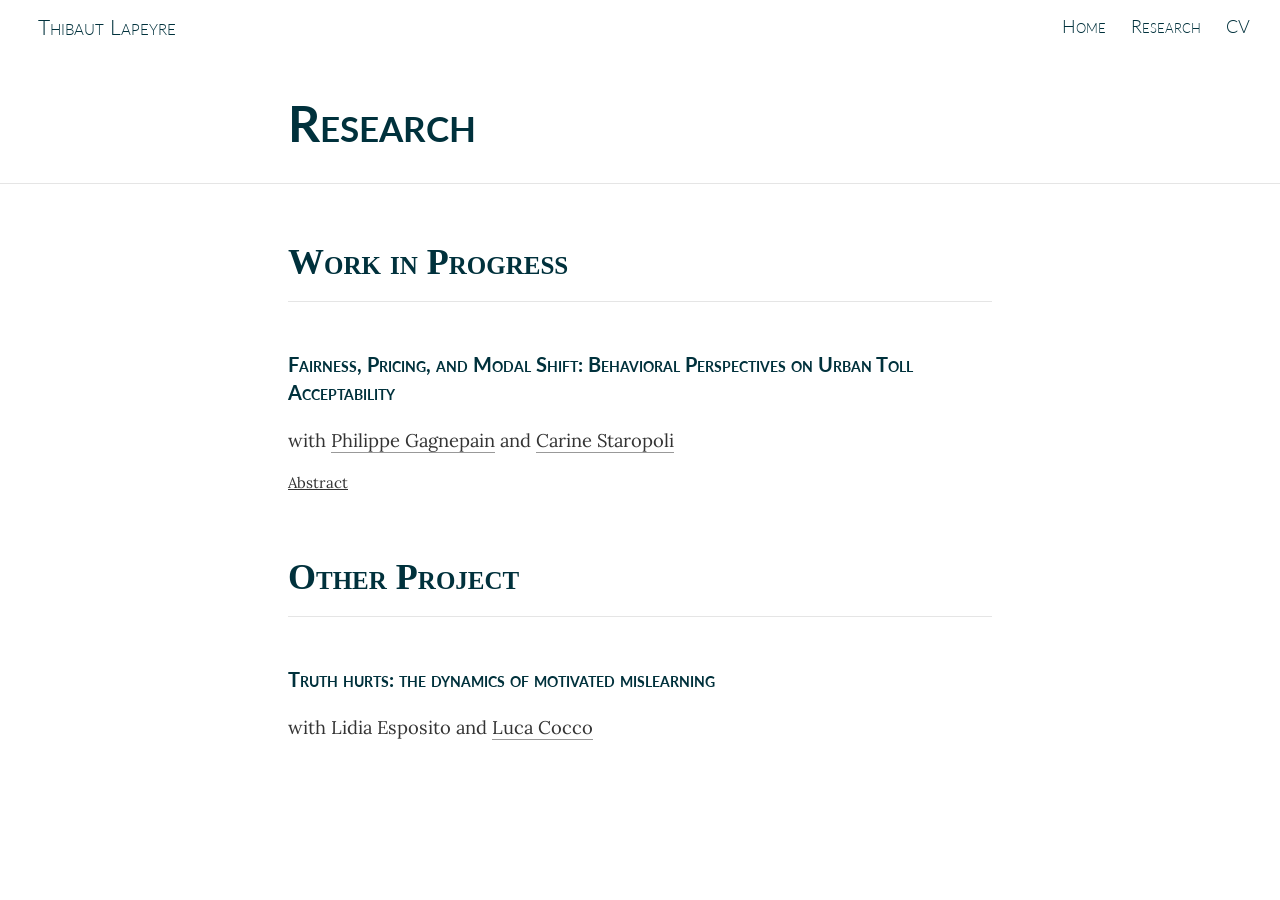
==== commit e449facc: "Initial commit" ====
--- a/docs/research.html
+++ b/docs/research.html
@@ -2278,8 +2278,13 @@
 </script>
 <h2 id="work-in-progress">Work in Progress</h2>
 <h3 id="fairness-pricing-and-modal-shift-behavioral-perspectives-on-urban-toll-acceptability">Fairness, Pricing, and Modal Shift: Behavioral Perspectives on Urban Toll Acceptability</h3>
-<p>with <a href="https://www.parisschoolofeconomics.eu/personnes/philippe-gagnepain/">Philippe Gagnepain</a> and <a href="https://www.parisschoolofeconomics.eu/personnes/carine-staropoli/">Vladimir Pecheu</a></p>
+<p>with <a href="https://www.parisschoolofeconomics.eu/personnes/philippe-gagnepain/">Philippe Gagnepain</a> and <a href="https://www.parisschoolofeconomics.eu/personnes/carine-staropoli/">Carine Staropoli</a></p>
+<button class="button_link" role="button" onclick="hide_buttons(&#39;abstract_toll&#39;)">
+Abstract
+</button>
+<div id="abstract_toll" style="display:none;">
 <p>Reducing solo driving to lower greenhouse emissions and the associated negative externalities is essential. One potential solution is to increase the cost of car use through urban tolls, which have already been implemented in specific areas of cities like London and Stockholm. In France, these infrastructures are less common, one of the issues being the low public acceptability of these projects, even though the theoretical conditions of effectiveness are known. Thus, the necessity to carry out an experiment to test the predictions and investigate the behavioral responses to the implementation of a toll prevails. In this paper, we propose an original design to test the impact of tolls on modal shift and congestion in a specifically designed network. Participants were randomly categorized into two types of travelers, accounting for various access to public transportation. The preliminary results indicate that the implementation led to a decrease in car usage and that participants generally followed the Nash equilibrium predictions. Additionally, acceptability was evaluated through voting and found to be greater when the toll costs were unequal between the two types in the network.</p>
+</div>
 <p><br /></p>
 <h2 id="other-project">Other Project</h2>
 <h3 id="truth-hurts-the-dynamics-of-motivated-mislearning">Truth hurts: the dynamics of motivated mislearning</h3>
--- a/docs/site_libs/font-awesome-6.5.2/css/v4-shims.min.css
+++ b/docs/site_libs/font-awesome-6.5.2/css/v4-shims.min.css
@@ -0,0 +1,6 @@
+/*!
+ * Font Awesome Free 6.5.2 by @fontawesome - https://fontawesome.com
+ * License - https://fontawesome.com/license/free (Icons: CC BY 4.0, Fonts: SIL OFL 1.1, Code: MIT License)
+ * Copyright 2024 Fonticons, Inc.
+ */
+.fa.fa-glass:before{content:"\f000"}.fa.fa-envelope-o{font-family:"Font Awesome 6 Free";font-weight:400}.fa.fa-envelope-o:before{content:"\f0e0"}.fa.fa-star-o{font-family:"Font Awesome 6 Free";font-weight:400}.fa.fa-star-o:before{content:"\f005"}.fa.fa-close:before,.fa.fa-remove:before{content:"\f00d"}.fa.fa-gear:before{content:"\f013"}.fa.fa-trash-o{font-family:"Font Awesome 6 Free";font-weight:400}.fa.fa-trash-o:before{content:"\f2ed"}.fa.fa-home:before{content:"\f015"}.fa.fa-file-o{font-family:"Font Awesome 6 Free";font-weight:400}.fa.fa-file-o:before{content:"\f15b"}.fa.fa-clock-o{font-family:"Font Awesome 6 Free";font-weight:400}.fa.fa-clock-o:before{content:"\f017"}.fa.fa-arrow-circle-o-down{font-family:"Font Awesome 6 Free";font-weight:400}.fa.fa-arrow-circle-o-down:before{content:"\f358"}.fa.fa-arrow-circle-o-up{font-family:"Font Awesome 6 Free";font-weight:400}.fa.fa-arrow-circle-o-up:before{content:"\f35b"}.fa.fa-play-circle-o{font-family:"Font Awesome 6 Free";font-weight:400}.fa.fa-play-circle-o:before{content:"\f144"}.fa.fa-repeat:before,.fa.fa-rotate-right:before{content:"\f01e"}.fa.fa-refresh:before{content:"\f021"}.fa.fa-list-alt{font-family:"Font Awesome 6 Free";font-weight:400}.fa.fa-list-alt:before{content:"\f022"}.fa.fa-dedent:before{content:"\f03b"}.fa.fa-video-camera:before{content:"\f03d"}.fa.fa-picture-o{font-family:"Font Awesome 6 Free";font-weight:400}.fa.fa-picture-o:before{content:"\f03e"}.fa.fa-photo{font-family:"Font Awesome 6 Free";font-weight:400}.fa.fa-photo:before{content:"\f03e"}.fa.fa-image{font-family:"Font Awesome 6 Free";font-weight:400}.fa.fa-image:before{content:"\f03e"}.fa.fa-map-marker:before{content:"\f3c5"}.fa.fa-pencil-square-o{font-family:"Font Awesome 6 Free";font-weight:400}.fa.fa-pencil-square-o:before{content:"\f044"}.fa.fa-edit{font-family:"Font Awesome 6 Free";font-weight:400}.fa.fa-edit:before{content:"\f044"}.fa.fa-share-square-o:before{content:"\f14d"}.fa.fa-check-square-o{font-family:"Font Awesome 6 Free";font-weight:400}.fa.fa-check-square-o:before{content:"\f14a"}.fa.fa-arrows:before{content:"\f0b2"}.fa.fa-times-circle-o{font-family:"Font Awesome 6 Free";font-weight:400}.fa.fa-times-circle-o:before{content:"\f057"}.fa.fa-check-circle-o{font-family:"Font Awesome 6 Free";font-weight:400}.fa.fa-check-circle-o:before{content:"\f058"}.fa.fa-mail-forward:before{content:"\f064"}.fa.fa-expand:before{content:"\f424"}.fa.fa-compress:before{content:"\f422"}.fa.fa-eye,.fa.fa-eye-slash{font-family:"Font Awesome 6 Free";font-weight:400}.fa.fa-warning:before{content:"\f071"}.fa.fa-calendar:before{content:"\f073"}.fa.fa-arrows-v:before{content:"\f338"}.fa.fa-arrows-h:before{content:"\f337"}.fa.fa-bar-chart-o:before,.fa.fa-bar-chart:before{content:"\e0e3"}.fa.fa-twitter-square{font-family:"Font Awesome 6 Brands";font-weight:400}.fa.fa-twitter-square:before{content:"\f081"}.fa.fa-facebook-square{font-family:"Font Awesome 6 Brands";font-weight:400}.fa.fa-facebook-square:before{content:"\f082"}.fa.fa-gears:before{content:"\f085"}.fa.fa-thumbs-o-up{font-family:"Font Awesome 6 Free";font-weight:400}.fa.fa-thumbs-o-up:before{content:"\f164"}.fa.fa-thumbs-o-down{font-family:"Font Awesome 6 Free";font-weight:400}.fa.fa-thumbs-o-down:before{content:"\f165"}.fa.fa-heart-o{font-family:"Font Awesome 6 Free";font-weight:400}.fa.fa-heart-o:before{content:"\f004"}.fa.fa-sign-out:before{content:"\f2f5"}.fa.fa-linkedin-square{font-family:"Font Awesome 6 Brands";font-weight:400}.fa.fa-linkedin-square:before{content:"\f08c"}.fa.fa-thumb-tack:before{content:"\f08d"}.fa.fa-external-link:before{content:"\f35d"}.fa.fa-sign-in:before{content:"\f2f6"}.fa.fa-github-square{font-family:"Font Awesome 6 Brands";font-weight:400}.fa.fa-github-square:before{content:"\f092"}.fa.fa-lemon-o{font-family:"Font Awesome 6 Free";font-weight:400}.fa.fa-lemon-o:before{content:"\f094"}.fa.fa-square-o{font-family:"Font Awesome 6 Free";font-weight:400}.fa.fa-square-o:before{content:"\f0c8"}.fa.fa-bookmark-o{font-family:"Font Awesome 6 Free";font-weight:400}.fa.fa-bookmark-o:before{content:"\f02e"}.fa.fa-facebook,.fa.fa-twitter{font-family:"Font Awesome 6 Brands";font-weight:400}.fa.fa-facebook:before{content:"\f39e"}.fa.fa-facebook-f{font-family:"Font Awesome 6 Brands";font-weight:400}.fa.fa-facebook-f:before{content:"\f39e"}.fa.fa-github{font-family:"Font Awesome 6 Brands";font-weight:400}.fa.fa-credit-card{font-family:"Font Awesome 6 Free";font-weight:400}.fa.fa-feed:before{content:"\f09e"}.fa.fa-hdd-o{font-family:"Font Awesome 6 Free";font-weight:400}.fa.fa-hdd-o:before{content:"\f0a0"}.fa.fa-hand-o-right{font-family:"Font Awesome 6 Free";font-weight:400}.fa.fa-hand-o-right:before{content:"\f0a4"}.fa.fa-hand-o-left{font-family:"Font Awesome 6 Free";font-weight:400}.fa.fa-hand-o-left:before{content:"\f0a5"}.fa.fa-hand-o-up{font-family:"Font Awesome 6 Free";font-weight:400}.fa.fa-hand-o-up:before{content:"\f0a6"}.fa.fa-hand-o-down{font-family:"Font Awesome 6 Free";font-weight:400}.fa.fa-hand-o-down:before{content:"\f0a7"}.fa.fa-globe:before{content:"\f57d"}.fa.fa-tasks:before{content:"\f828"}.fa.fa-arrows-alt:before{content:"\f31e"}.fa.fa-group:before{content:"\f0c0"}.fa.fa-chain:before{content:"\f0c1"}.fa.fa-cut:before{content:"\f0c4"}.fa.fa-files-o{font-family:"Font Awesome 6 Free";font-weight:400}.fa.fa-files-o:before{content:"\f0c5"}.fa.fa-floppy-o{font-family:"Font Awesome 6 Free";font-weight:400}.fa.fa-floppy-o:before{content:"\f0c7"}.fa.fa-save{font-family:"Font Awesome 6 Free";font-weight:400}.fa.fa-save:before{content:"\f0c7"}.fa.fa-navicon:before,.fa.fa-reorder:before{content:"\f0c9"}.fa.fa-magic:before{content:"\e2ca"}.fa.fa-pinterest,.fa.fa-pinterest-square{font-family:"Font Awesome 6 Brands";font-weight:400}.fa.fa-pinterest-square:before{content:"\f0d3"}.fa.fa-google-plus-square{font-family:"Font Awesome 6 Brands";font-weight:400}.fa.fa-google-plus-square:before{content:"\f0d4"}.fa.fa-google-plus{font-family:"Font Awesome 6 Brands";font-weight:400}.fa.fa-google-plus:before{content:"\f0d5"}.fa.fa-money:before{content:"\f3d1"}.fa.fa-unsorted:before{content:"\f0dc"}.fa.fa-sort-desc:before{content:"\f0dd"}.fa.fa-sort-asc:before{content:"\f0de"}.fa.fa-linkedin{font-family:"Font Awesome 6 Brands";font-weight:400}.fa.fa-linkedin:before{content:"\f0e1"}.fa.fa-rotate-left:before{content:"\f0e2"}.fa.fa-legal:before{content:"\f0e3"}.fa.fa-dashboard:before,.fa.fa-tachometer:before{content:"\f625"}.fa.fa-comment-o{font-family:"Font Awesome 6 Free";font-weight:400}.fa.fa-comment-o:before{content:"\f075"}.fa.fa-comments-o{font-family:"Font Awesome 6 Free";font-weight:400}.fa.fa-comments-o:before{content:"\f086"}.fa.fa-flash:before{content:"\f0e7"}.fa.fa-clipboard:before{content:"\f0ea"}.fa.fa-lightbulb-o{font-family:"Font Awesome 6 Free";font-weight:400}.fa.fa-lightbulb-o:before{content:"\f0eb"}.fa.fa-exchange:before{content:"\f362"}.fa.fa-cloud-download:before{content:"\f0ed"}.fa.fa-cloud-upload:before{content:"\f0ee"}.fa.fa-bell-o{font-family:"Font Awesome 6 Free";font-weight:400}.fa.fa-bell-o:before{content:"\f0f3"}.fa.fa-cutlery:before{content:"\f2e7"}.fa.fa-file-text-o{font-family:"Font Awesome 6 Free";font-weight:400}.fa.fa-file-text-o:before{content:"\f15c"}.fa.fa-building-o{font-family:"Font Awesome 6 Free";font-weight:400}.fa.fa-building-o:before{content:"\f1ad"}.fa.fa-hospital-o{font-family:"Font Awesome 6 Free";font-weight:400}.fa.fa-hospital-o:before{content:"\f0f8"}.fa.fa-tablet:before{content:"\f3fa"}.fa.fa-mobile-phone:before,.fa.fa-mobile:before{content:"\f3cd"}.fa.fa-circle-o{font-family:"Font Awesome 6 Free";font-weight:400}.fa.fa-circle-o:before{content:"\f111"}.fa.fa-mail-reply:before{content:"\f3e5"}.fa.fa-github-alt{font-family:"Font Awesome 6 Brands";font-weight:400}.fa.fa-folder-o{font-family:"Font Awesome 6 Free";font-weight:400}.fa.fa-folder-o:before{content:"\f07b"}.fa.fa-folder-open-o{font-family:"Font Awesome 6 Free";font-weight:400}.fa.fa-folder-open-o:before{content:"\f07c"}.fa.fa-smile-o{font-family:"Font Awesome 6 Free";font-weight:400}.fa.fa-smile-o:before{content:"\f118"}.fa.fa-frown-o{font-family:"Font Awesome 6 Free";font-weight:400}.fa.fa-frown-o:before{content:"\f119"}.fa.fa-meh-o{font-family:"Font Awesome 6 Free";font-weight:400}.fa.fa-meh-o:before{content:"\f11a"}.fa.fa-keyboard-o{font-family:"Font Awesome 6 Free";font-weight:400}.fa.fa-keyboard-o:before{content:"\f11c"}.fa.fa-flag-o{font-family:"Font Awesome 6 Free";font-weight:400}.fa.fa-flag-o:before{content:"\f024"}.fa.fa-mail-reply-all:before{content:"\f122"}.fa.fa-star-half-o{font-family:"Font Awesome 6 Free";font-weight:400}.fa.fa-star-half-o:before{content:"\f5c0"}.fa.fa-star-half-empty{font-family:"Font Awesome 6 Free";font-weight:400}.fa.fa-star-half-empty:before{content:"\f5c0"}.fa.fa-star-half-full{font-family:"Font Awesome 6 Free";font-weight:400}.fa.fa-star-half-full:before{content:"\f5c0"}.fa.fa-code-fork:before{content:"\f126"}.fa.fa-chain-broken:before,.fa.fa-unlink:before{content:"\f127"}.fa.fa-calendar-o{font-family:"Font Awesome 6 Free";font-weight:400}.fa.fa-calendar-o:before{content:"\f133"}.fa.fa-css3,.fa.fa-html5,.fa.fa-maxcdn{font-family:"Font Awesome 6 Brands";font-weight:400}.fa.fa-unlock-alt:before{content:"\f09c"}.fa.fa-minus-square-o{font-family:"Font Awesome 6 Free";font-weight:400}.fa.fa-minus-square-o:before{content:"\f146"}.fa.fa-level-up:before{content:"\f3bf"}.fa.fa-level-down:before{content:"\f3be"}.fa.fa-pencil-square:before{content:"\f14b"}.fa.fa-external-link-square:before{content:"\f360"}.fa.fa-compass{font-family:"Font Awesome 6 Free";font-weight:400}.fa.fa-caret-square-o-down{font-family:"Font Awesome 6 Free";font-weight:400}.fa.fa-caret-square-o-down:before{content:"\f150"}.fa.fa-toggle-down{font-family:"Font Awesome 6 Free";font-weight:400}.fa.fa-toggle-down:before{content:"\f150"}.fa.fa-caret-square-o-up{font-family:"Font Awesome 6 Free";font-weight:400}.fa.fa-caret-square-o-up:before{content:"\f151"}.fa.fa-toggle-up{font-family:"Font Awesome 6 Free";font-weight:400}.fa.fa-toggle-up:before{content:"\f151"}.fa.fa-caret-square-o-right{font-family:"Font Awesome 6 Free";font-weight:400}.fa.fa-caret-square-o-right:before{content:"\f152"}.fa.fa-toggle-right{font-family:"Font Awesome 6 Free";font-weight:400}.fa.fa-toggle-right:before{content:"\f152"}.fa.fa-eur:before,.fa.fa-euro:before{content:"\f153"}.fa.fa-gbp:before{content:"\f154"}.fa.fa-dollar:before,.fa.fa-usd:before{content:"\24"}.fa.fa-inr:before,.fa.fa-rupee:before{content:"\e1bc"}.fa.fa-cny:before,.fa.fa-jpy:before,.fa.fa-rmb:before,.fa.fa-yen:before{content:"\f157"}.fa.fa-rouble:before,.fa.fa-rub:before,.fa.fa-ruble:before{content:"\f158"}.fa.fa-krw:before,.fa.fa-won:before{content:"\f159"}.fa.fa-bitcoin,.fa.fa-btc{font-family:"Font Awesome 6 Brands";font-weight:400}.fa.fa-bitcoin:before{content:"\f15a"}.fa.fa-file-text:before{content:"\f15c"}.fa.fa-sort-alpha-asc:before{content:"\f15d"}.fa.fa-sort-alpha-desc:before{content:"\f881"}.fa.fa-sort-amount-asc:before{content:"\f884"}.fa.fa-sort-amount-desc:before{content:"\f160"}.fa.fa-sort-numeric-asc:before{content:"\f162"}.fa.fa-sort-numeric-desc:before{content:"\f886"}.fa.fa-youtube-square{font-family:"Font Awesome 6 Brands";font-weight:400}.fa.fa-youtube-square:before{content:"\f431"}.fa.fa-xing,.fa.fa-xing-square,.fa.fa-youtube{font-family:"Font Awesome 6 Brands";font-weight:400}.fa.fa-xing-square:before{content:"\f169"}.fa.fa-youtube-play{font-family:"Font Awesome 6 Brands";font-weight:400}.fa.fa-youtube-play:before{content:"\f167"}.fa.fa-adn,.fa.fa-bitbucket,.fa.fa-bitbucket-square,.fa.fa-dropbox,.fa.fa-flickr,.fa.fa-instagram,.fa.fa-stack-overflow{font-family:"Font Awesome 6 Brands";font-weight:400}.fa.fa-bitbucket-square:before{content:"\f171"}.fa.fa-tumblr,.fa.fa-tumblr-square{font-family:"Font Awesome 6 Brands";font-weight:400}.fa.fa-tumblr-square:before{content:"\f174"}.fa.fa-long-arrow-down:before{content:"\f309"}.fa.fa-long-arrow-up:before{content:"\f30c"}.fa.fa-long-arrow-left:before{content:"\f30a"}.fa.fa-long-arrow-right:before{content:"\f30b"}.fa.fa-android,.fa.fa-apple,.fa.fa-dribbble,.fa.fa-foursquare,.fa.fa-gittip,.fa.fa-gratipay,.fa.fa-linux,.fa.fa-skype,.fa.fa-trello,.fa.fa-windows{font-family:"Font Awesome 6 Brands";font-weight:400}.fa.fa-gittip:before{content:"\f184"}.fa.fa-sun-o{font-family:"Font Awesome 6 Free";font-weight:400}.fa.fa-sun-o:before{content:"\f185"}.fa.fa-moon-o{font-family:"Font Awesome 6 Free";font-weight:400}.fa.fa-moon-o:before{content:"\f186"}.fa.fa-pagelines,.fa.fa-renren,.fa.fa-stack-exchange,.fa.fa-vk,.fa.fa-weibo{font-family:"Font Awesome 6 Brands";font-weight:400}.fa.fa-arrow-circle-o-right{font-family:"Font Awesome 6 Free";font-weight:400}.fa.fa-arrow-circle-o-right:before{content:"\f35a"}.fa.fa-arrow-circle-o-left{font-family:"Font Awesome 6 Free";font-weight:400}.fa.fa-arrow-circle-o-left:before{content:"\f359"}.fa.fa-caret-square-o-left{font-family:"Font Awesome 6 Free";font-weight:400}.fa.fa-caret-square-o-left:before{content:"\f191"}.fa.fa-toggle-left{font-family:"Font Awesome 6 Free";font-weight:400}.fa.fa-toggle-left:before{content:"\f191"}.fa.fa-dot-circle-o{font-family:"Font Awesome 6 Free";font-weight:400}.fa.fa-dot-circle-o:before{content:"\f192"}.fa.fa-vimeo-square{font-family:"Font Awesome 6 Brands";font-weight:400}.fa.fa-vimeo-square:before{content:"\f194"}.fa.fa-try:before,.fa.fa-turkish-lira:before{content:"\e2bb"}.fa.fa-plus-square-o{font-family:"Font Awesome 6 Free";font-weight:400}.fa.fa-plus-square-o:before{content:"\f0fe"}.fa.fa-openid,.fa.fa-slack,.fa.fa-wordpress{font-family:"Font Awesome 6 Brands";font-weight:400}.fa.fa-bank:before,.fa.fa-institution:before{content:"\f19c"}.fa.fa-mortar-board:before{content:"\f19d"}.fa.fa-google,.fa.fa-reddit,.fa.fa-reddit-square,.fa.fa-yahoo{font-family:"Font Awesome 6 Brands";font-weight:400}.fa.fa-reddit-square:before{content:"\f1a2"}.fa.fa-behance,.fa.fa-behance-square,.fa.fa-delicious,.fa.fa-digg,.fa.fa-drupal,.fa.fa-joomla,.fa.fa-pied-piper-alt,.fa.fa-pied-piper-pp,.fa.fa-stumbleupon,.fa.fa-stumbleupon-circle{font-family:"Font Awesome 6 Brands";font-weight:400}.fa.fa-behance-square:before{content:"\f1b5"}.fa.fa-steam,.fa.fa-steam-square{font-family:"Font Awesome 6 Brands";font-weight:400}.fa.fa-steam-square:before{content:"\f1b7"}.fa.fa-automobile:before{content:"\f1b9"}.fa.fa-cab:before{content:"\f1ba"}.fa.fa-deviantart,.fa.fa-soundcloud,.fa.fa-spotify{font-family:"Font Awesome 6 Brands";font-weight:400}.fa.fa-file-pdf-o{font-family:"Font Awesome 6 Free";font-weight:400}.fa.fa-file-pdf-o:before{content:"\f1c1"}.fa.fa-file-word-o{font-family:"Font Awesome 6 Free";font-weight:400}.fa.fa-file-word-o:before{content:"\f1c2"}.fa.fa-file-excel-o{font-family:"Font Awesome 6 Free";font-weight:400}.fa.fa-file-excel-o:before{content:"\f1c3"}.fa.fa-file-powerpoint-o{font-family:"Font Awesome 6 Free";font-weight:400}.fa.fa-file-powerpoint-o:before{content:"\f1c4"}.fa.fa-file-image-o{font-family:"Font Awesome 6 Free";font-weight:400}.fa.fa-file-image-o:before{content:"\f1c5"}.fa.fa-file-photo-o{font-family:"Font Awesome 6 Free";font-weight:400}.fa.fa-file-photo-o:before{content:"\f1c5"}.fa.fa-file-picture-o{font-family:"Font Awesome 6 Free";font-weight:400}.fa.fa-file-picture-o:before{content:"\f1c5"}.fa.fa-file-archive-o{font-family:"Font Awesome 6 Free";font-weight:400}.fa.fa-file-archive-o:before{content:"\f1c6"}.fa.fa-file-zip-o{font-family:"Font Awesome 6 Free";font-weight:400}.fa.fa-file-zip-o:before{content:"\f1c6"}.fa.fa-file-audio-o{font-family:"Font Awesome 6 Free";font-weight:400}.fa.fa-file-audio-o:before{content:"\f1c7"}.fa.fa-file-sound-o{font-family:"Font Awesome 6 Free";font-weight:400}.fa.fa-file-sound-o:before{content:"\f1c7"}.fa.fa-file-video-o{font-family:"Font Awesome 6 Free";font-weight:400}.fa.fa-file-video-o:before{content:"\f1c8"}.fa.fa-file-movie-o{font-family:"Font Awesome 6 Free";font-weight:400}.fa.fa-file-movie-o:before{content:"\f1c8"}.fa.fa-file-code-o{font-family:"Font Awesome 6 Free";font-weight:400}.fa.fa-file-code-o:before{content:"\f1c9"}.fa.fa-codepen,.fa.fa-jsfiddle,.fa.fa-vine{font-family:"Font Awesome 6 Brands";font-weight:400}.fa.fa-life-bouy:before,.fa.fa-life-buoy:before,.fa.fa-life-saver:before,.fa.fa-support:before{content:"\f1cd"}.fa.fa-circle-o-notch:before{content:"\f1ce"}.fa.fa-ra,.fa.fa-rebel{font-family:"Font Awesome 6 Brands";font-weight:400}.fa.fa-ra:before{content:"\f1d0"}.fa.fa-resistance{font-family:"Font Awesome 6 Brands";font-weight:400}.fa.fa-resistance:before{content:"\f1d0"}.fa.fa-empire,.fa.fa-ge{font-family:"Font Awesome 6 Brands";font-weight:400}.fa.fa-ge:before{content:"\f1d1"}.fa.fa-git-square{font-family:"Font Awesome 6 Brands";font-weight:400}.fa.fa-git-square:before{content:"\f1d2"}.fa.fa-git,.fa.fa-hacker-news,.fa.fa-y-combinator-square{font-family:"Font Awesome 6 Brands";font-weight:400}.fa.fa-y-combinator-square:before{content:"\f1d4"}.fa.fa-yc-square{font-family:"Font Awesome 6 Brands";font-weight:400}.fa.fa-yc-square:before{content:"\f1d4"}.fa.fa-qq,.fa.fa-tencent-weibo,.fa.fa-wechat,.fa.fa-weixin{font-family:"Font Awesome 6 Brands";font-weight:400}.fa.fa-wechat:before{content:"\f1d7"}.fa.fa-send:before{content:"\f1d8"}.fa.fa-paper-plane-o{font-family:"Font Awesome 6 Free";font-weight:400}.fa.fa-paper-plane-o:before{content:"\f1d8"}.fa.fa-send-o{font-family:"Font Awesome 6 Free";font-weight:400}.fa.fa-send-o:before{content:"\f1d8"}.fa.fa-circle-thin{font-family:"Font Awesome 6 Free";font-weight:400}.fa.fa-circle-thin:before{content:"\f111"}.fa.fa-header:before{content:"\f1dc"}.fa.fa-futbol-o{font-family:"Font Awesome 6 Free";font-weight:400}.fa.fa-futbol-o:before{content:"\f1e3"}.fa.fa-soccer-ball-o{font-family:"Font Awesome 6 Free";font-weight:400}.fa.fa-soccer-ball-o:before{content:"\f1e3"}.fa.fa-slideshare,.fa.fa-twitch,.fa.fa-yelp{font-family:"Font Awesome 6 Brands";font-weight:400}.fa.fa-newspaper-o{font-family:"Font Awesome 6 Free";font-weight:400}.fa.fa-newspaper-o:before{content:"\f1ea"}.fa.fa-cc-amex,.fa.fa-cc-discover,.fa.fa-cc-mastercard,.fa.fa-cc-paypal,.fa.fa-cc-stripe,.fa.fa-cc-visa,.fa.fa-google-wallet,.fa.fa-paypal{font-family:"Font Awesome 6 Brands";font-weight:400}.fa.fa-bell-slash-o{font-family:"Font Awesome 6 Free";font-weight:400}.fa.fa-bell-slash-o:before{content:"\f1f6"}.fa.fa-trash:before{content:"\f2ed"}.fa.fa-copyright{font-family:"Font Awesome 6 Free";font-weight:400}.fa.fa-eyedropper:before{content:"\f1fb"}.fa.fa-area-chart:before{content:"\f1fe"}.fa.fa-pie-chart:before{content:"\f200"}.fa.fa-line-chart:before{content:"\f201"}.fa.fa-lastfm,.fa.fa-lastfm-square{font-family:"Font Awesome 6 Brands";font-weight:400}.fa.fa-lastfm-square:before{content:"\f203"}.fa.fa-angellist,.fa.fa-ioxhost{font-family:"Font Awesome 6 Brands";font-weight:400}.fa.fa-cc{font-family:"Font Awesome 6 Free";font-weight:400}.fa.fa-cc:before{content:"\f20a"}.fa.fa-ils:before,.fa.fa-shekel:before,.fa.fa-sheqel:before{content:"\f20b"}.fa.fa-buysellads,.fa.fa-connectdevelop,.fa.fa-dashcube,.fa.fa-forumbee,.fa.fa-leanpub,.fa.fa-sellsy,.fa.fa-shirtsinbulk,.fa.fa-simplybuilt,.fa.fa-skyatlas{font-family:"Font Awesome 6 Brands";font-weight:400}.fa.fa-diamond{font-family:"Font Awesome 6 Free";font-weight:400}.fa.fa-diamond:before{content:"\f3a5"}.fa.fa-intersex:before,.fa.fa-transgender:before{content:"\f224"}.fa.fa-transgender-alt:before{content:"\f225"}.fa.fa-facebook-official{font-family:"Font Awesome 6 Brands";font-weight:400}.fa.fa-facebook-official:before{content:"\f09a"}.fa.fa-pinterest-p,.fa.fa-whatsapp{font-family:"Font Awesome 6 Brands";font-weight:400}.fa.fa-hotel:before{content:"\f236"}.fa.fa-medium,.fa.fa-viacoin,.fa.fa-y-combinator,.fa.fa-yc{font-family:"Font Awesome 6 Brands";font-weight:400}.fa.fa-yc:before{content:"\f23b"}.fa.fa-expeditedssl,.fa.fa-opencart,.fa.fa-optin-monster{font-family:"Font Awesome 6 Brands";font-weight:400}.fa.fa-battery-4:before,.fa.fa-battery:before{content:"\f240"}.fa.fa-battery-3:before{content:"\f241"}.fa.fa-battery-2:before{content:"\f242"}.fa.fa-battery-1:before{content:"\f243"}.fa.fa-battery-0:before{content:"\f244"}.fa.fa-object-group,.fa.fa-object-ungroup,.fa.fa-sticky-note-o{font-family:"Font Awesome 6 Free";font-weight:400}.fa.fa-sticky-note-o:before{content:"\f249"}.fa.fa-cc-diners-club,.fa.fa-cc-jcb{font-family:"Font Awesome 6 Brands";font-weight:400}.fa.fa-clone{font-family:"Font Awesome 6 Free";font-weight:400}.fa.fa-hourglass-o:before{content:"\f254"}.fa.fa-hourglass-1:before{content:"\f251"}.fa.fa-hourglass-2:before{content:"\f252"}.fa.fa-hourglass-3:before{content:"\f253"}.fa.fa-hand-rock-o{font-family:"Font Awesome 6 Free";font-weight:400}.fa.fa-hand-rock-o:before{content:"\f255"}.fa.fa-hand-grab-o{font-family:"Font Awesome 6 Free";font-weight:400}.fa.fa-hand-grab-o:before{content:"\f255"}.fa.fa-hand-paper-o{font-family:"Font Awesome 6 Free";font-weight:400}.fa.fa-hand-paper-o:before{content:"\f256"}.fa.fa-hand-stop-o{font-family:"Font Awesome 6 Free";font-weight:400}.fa.fa-hand-stop-o:before{content:"\f256"}.fa.fa-hand-scissors-o{font-family:"Font Awesome 6 Free";font-weight:400}.fa.fa-hand-scissors-o:before{content:"\f257"}.fa.fa-hand-lizard-o{font-family:"Font Awesome 6 Free";font-weight:400}.fa.fa-hand-lizard-o:before{content:"\f258"}.fa.fa-hand-spock-o{font-family:"Font Awesome 6 Free";font-weight:400}.fa.fa-hand-spock-o:before{content:"\f259"}.fa.fa-hand-pointer-o{font-family:"Font Awesome 6 Free";font-weight:400}.fa.fa-hand-pointer-o:before{content:"\f25a"}.fa.fa-hand-peace-o{font-family:"Font Awesome 6 Free";font-weight:400}.fa.fa-hand-peace-o:before{content:"\f25b"}.fa.fa-registered{font-family:"Font Awesome 6 Free";font-weight:400}.fa.fa-creative-commons,.fa.fa-gg,.fa.fa-gg-circle,.fa.fa-odnoklassniki,.fa.fa-odnoklassniki-square{font-family:"Font Awesome 6 Brands";font-weight:400}.fa.fa-odnoklassniki-square:before{content:"\f264"}.fa.fa-chrome,.fa.fa-firefox,.fa.fa-get-pocket,.fa.fa-internet-explorer,.fa.fa-opera,.fa.fa-safari,.fa.fa-wikipedia-w{font-family:"Font Awesome 6 Brands";font-weight:400}.fa.fa-television:before{content:"\f26c"}.fa.fa-500px,.fa.fa-amazon,.fa.fa-contao{font-family:"Font Awesome 6 Brands";font-weight:400}.fa.fa-calendar-plus-o{font-family:"Font Awesome 6 Free";font-weight:400}.fa.fa-calendar-plus-o:before{content:"\f271"}.fa.fa-calendar-minus-o{font-family:"Font Awesome 6 Free";font-weight:400}.fa.fa-calendar-minus-o:before{content:"\f272"}.fa.fa-calendar-times-o{font-family:"Font Awesome 6 Free";font-weight:400}.fa.fa-calendar-times-o:before{content:"\f273"}.fa.fa-calendar-check-o{font-family:"Font Awesome 6 Free";font-weight:400}.fa.fa-calendar-check-o:before{content:"\f274"}.fa.fa-map-o{font-family:"Font Awesome 6 Free";font-weight:400}.fa.fa-map-o:before{content:"\f279"}.fa.fa-commenting:before{content:"\f4ad"}.fa.fa-commenting-o{font-family:"Font Awesome 6 Free";font-weight:400}.fa.fa-commenting-o:before{content:"\f4ad"}.fa.fa-houzz,.fa.fa-vimeo{font-family:"Font Awesome 6 Brands";font-weight:400}.fa.fa-vimeo:before{content:"\f27d"}.fa.fa-black-tie,.fa.fa-edge,.fa.fa-fonticons,.fa.fa-reddit-alien{font-family:"Font Awesome 6 Brands";font-weight:400}.fa.fa-credit-card-alt:before{content:"\f09d"}.fa.fa-codiepie,.fa.fa-fort-awesome,.fa.fa-mixcloud,.fa.fa-modx,.fa.fa-product-hunt,.fa.fa-scribd,.fa.fa-usb{font-family:"Font Awesome 6 Brands";font-weight:400}.fa.fa-pause-circle-o{font-family:"Font Awesome 6 Free";font-weight:400}.fa.fa-pause-circle-o:before{content:"\f28b"}.fa.fa-stop-circle-o{font-family:"Font Awesome 6 Free";font-weight:400}.fa.fa-stop-circle-o:before{content:"\f28d"}.fa.fa-bluetooth,.fa.fa-bluetooth-b,.fa.fa-envira,.fa.fa-gitlab,.fa.fa-wheelchair-alt,.fa.fa-wpbeginner,.fa.fa-wpforms{font-family:"Font Awesome 6 Brands";font-weight:400}.fa.fa-wheelchair-alt:before{content:"\f368"}.fa.fa-question-circle-o{font-family:"Font Awesome 6 Free";font-weight:400}.fa.fa-question-circle-o:before{content:"\f059"}.fa.fa-volume-control-phone:before{content:"\f2a0"}.fa.fa-asl-interpreting:before{content:"\f2a3"}.fa.fa-deafness:before,.fa.fa-hard-of-hearing:before{content:"\f2a4"}.fa.fa-glide,.fa.fa-glide-g{font-family:"Font Awesome 6 Brands";font-weight:400}.fa.fa-signing:before{content:"\f2a7"}.fa.fa-viadeo,.fa.fa-viadeo-square{font-family:"Font Awesome 6 Brands";font-weight:400}.fa.fa-viadeo-square:before{content:"\f2aa"}.fa.fa-snapchat,.fa.fa-snapchat-ghost{font-family:"Font Awesome 6 Brands";font-weight:400}.fa.fa-snapchat-ghost:before{content:"\f2ab"}.fa.fa-snapchat-square{font-family:"Font Awesome 6 Brands";font-weight:400}.fa.fa-snapchat-square:before{content:"\f2ad"}.fa.fa-first-order,.fa.fa-google-plus-official,.fa.fa-pied-piper,.fa.fa-themeisle,.fa.fa-yoast{font-family:"Font Awesome 6 Brands";font-weight:400}.fa.fa-google-plus-official:before{content:"\f2b3"}.fa.fa-google-plus-circle{font-family:"Font Awesome 6 Brands";font-weight:400}.fa.fa-google-plus-circle:before{content:"\f2b3"}.fa.fa-fa,.fa.fa-font-awesome{font-family:"Font Awesome 6 Brands";font-weight:400}.fa.fa-fa:before{content:"\f2b4"}.fa.fa-handshake-o{font-family:"Font Awesome 6 Free";font-weight:400}.fa.fa-handshake-o:before{content:"\f2b5"}.fa.fa-envelope-open-o{font-family:"Font Awesome 6 Free";font-weight:400}.fa.fa-envelope-open-o:before{content:"\f2b6"}.fa.fa-linode{font-family:"Font Awesome 6 Brands";font-weight:400}.fa.fa-address-book-o{font-family:"Font Awesome 6 Free";font-weight:400}.fa.fa-address-book-o:before{content:"\f2b9"}.fa.fa-vcard:before{content:"\f2bb"}.fa.fa-address-card-o{font-family:"Font Awesome 6 Free";font-weight:400}.fa.fa-address-card-o:before{content:"\f2bb"}.fa.fa-vcard-o{font-family:"Font Awesome 6 Free";font-weight:400}.fa.fa-vcard-o:before{content:"\f2bb"}.fa.fa-user-circle-o{font-family:"Font Awesome 6 Free";font-weight:400}.fa.fa-user-circle-o:before{content:"\f2bd"}.fa.fa-user-o{font-family:"Font Awesome 6 Free";font-weight:400}.fa.fa-user-o:before{content:"\f007"}.fa.fa-id-badge{font-family:"Font Awesome 6 Free";font-weight:400}.fa.fa-drivers-license:before{content:"\f2c2"}.fa.fa-id-card-o{font-family:"Font Awesome 6 Free";font-weight:400}.fa.fa-id-card-o:before{content:"\f2c2"}.fa.fa-drivers-license-o{font-family:"Font Awesome 6 Free";font-weight:400}.fa.fa-drivers-license-o:before{content:"\f2c2"}.fa.fa-free-code-camp,.fa.fa-quora,.fa.fa-telegram{font-family:"Font Awesome 6 Brands";font-weight:400}.fa.fa-thermometer-4:before,.fa.fa-thermometer:before{content:"\f2c7"}.fa.fa-thermometer-3:before{content:"\f2c8"}.fa.fa-thermometer-2:before{content:"\f2c9"}.fa.fa-thermometer-1:before{content:"\f2ca"}.fa.fa-thermometer-0:before{content:"\f2cb"}.fa.fa-bathtub:before,.fa.fa-s15:before{content:"\f2cd"}.fa.fa-window-maximize,.fa.fa-window-restore{font-family:"Font Awesome 6 Free";font-weight:400}.fa.fa-times-rectangle:before{content:"\f410"}.fa.fa-window-close-o{font-family:"Font Awesome 6 Free";font-weight:400}.fa.fa-window-close-o:before{content:"\f410"}.fa.fa-times-rectangle-o{font-family:"Font Awesome 6 Free";font-weight:400}.fa.fa-times-rectangle-o:before{content:"\f410"}.fa.fa-bandcamp,.fa.fa-eercast,.fa.fa-etsy,.fa.fa-grav,.fa.fa-imdb,.fa.fa-ravelry{font-family:"Font Awesome 6 Brands";font-weight:400}.fa.fa-eercast:before{content:"\f2da"}.fa.fa-snowflake-o{font-family:"Font Awesome 6 Free";font-weight:400}.fa.fa-snowflake-o:before{content:"\f2dc"}.fa.fa-meetup,.fa.fa-superpowers,.fa.fa-wpexplorer{font-family:"Font Awesome 6 Brands";font-weight:400}
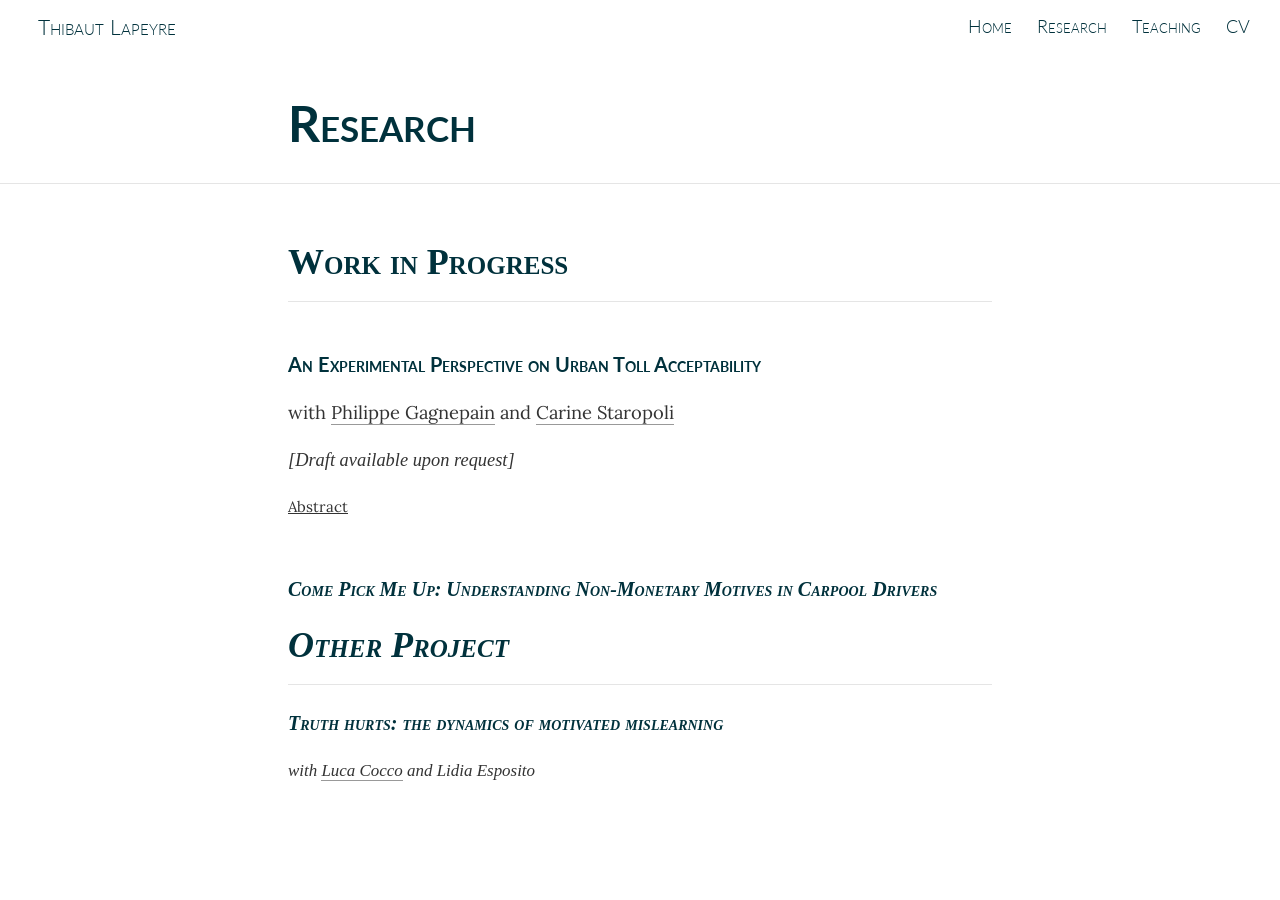
==== commit fcaffd75: "Initial website" ====
--- a/docs/research.html
+++ b/docs/research.html
@@ -20,8 +20,9 @@
 
 <style type="text/css">code{white-space: pre;}</style>
 <style type="text/css" data-origin="pandoc">
+html { -webkit-text-size-adjust: 100%; }
 pre > code.sourceCode { white-space: pre; position: relative; }
-pre > code.sourceCode > span { line-height: 1.25; }
+pre > code.sourceCode > span { display: inline-block; line-height: 1.25; }
 pre > code.sourceCode > span:empty { height: 1.2em; }
 .sourceCode { overflow: visible; }
 code.sourceCode > span { color: inherit; text-decoration: inherit; }
@@ -32,7 +33,7 @@
 }
 @media print {
 pre > code.sourceCode { white-space: pre-wrap; }
-pre > code.sourceCode > span { display: inline-block; text-indent: -5em; padding-left: 5em; }
+pre > code.sourceCode > span { text-indent: -5em; padding-left: 5em; }
 }
 pre.numberSource code
   { counter-reset: source-line 0; }
@@ -2214,7 +2215,7 @@
     color: var(--hover-color, white);
   }</style>
   <!--/radix_placeholder_distill-->
-  <script src="site_libs/header-attrs-2.29/header-attrs.js"></script>
+  <script src="site_libs/header-attrs-2.30/header-attrs.js"></script>
   <script src="site_libs/popper-2.6.0/popper.min.js"></script>
   <link href="site_libs/tippy-6.2.7/tippy.css" rel="stylesheet" />
   <link href="site_libs/tippy-6.2.7/tippy-light-border.css" rel="stylesheet" />
@@ -2247,6 +2248,7 @@
 <div class="nav-right">
 <a href="index.html">Home</a>
 <a href="research.html">Research</a>
+<a href="teaching.html">Teaching</a>
 <a href="cv/CV_EN.pdf">CV</a>
 <a href="javascript:void(0);" class="nav-toggle">&#9776;</a>
 </div>
@@ -2277,18 +2279,20 @@
 }
 </script>
 <h2 id="work-in-progress">Work in Progress</h2>
-<h3 id="fairness-pricing-and-modal-shift-behavioral-perspectives-on-urban-toll-acceptability">Fairness, Pricing, and Modal Shift: Behavioral Perspectives on Urban Toll Acceptability</h3>
+<h3 id="an-experimental-perspective-on-urban-toll-acceptability">An Experimental Perspective on Urban Toll Acceptability</h3>
 <p>with <a href="https://www.parisschoolofeconomics.eu/personnes/philippe-gagnepain/">Philippe Gagnepain</a> and <a href="https://www.parisschoolofeconomics.eu/personnes/carine-staropoli/">Carine Staropoli</a></p>
+<p><em> [Draft available upon request] <em></p>
 <button class="button_link" role="button" onclick="hide_buttons(&#39;abstract_toll&#39;)">
 Abstract
 </button>
 <div id="abstract_toll" style="display:none;">
-<p>Reducing solo driving to lower greenhouse emissions and the associated negative externalities is essential. One potential solution is to increase the cost of car use through urban tolls, which have already been implemented in specific areas of cities like London and Stockholm. In France, these infrastructures are less common, one of the issues being the low public acceptability of these projects, even though the theoretical conditions of effectiveness are known. Thus, the necessity to carry out an experiment to test the predictions and investigate the behavioral responses to the implementation of a toll prevails. In this paper, we propose an original design to test the impact of tolls on modal shift and congestion in a specifically designed network. Participants were randomly categorized into two types of travelers, accounting for various access to public transportation. The preliminary results indicate that the implementation led to a decrease in car usage and that participants generally followed the Nash equilibrium predictions. Additionally, acceptability was evaluated through voting and found to be greater when the toll costs were unequal between the two types in the network.</p>
+<p>This paper investigates the effectiveness and acceptability of urban tolls as a policy instrument in transport economics to reduce private car use. It focuses on everyday commuting decisions under time constraints and heterogeneous spatial access to public transport infrastructure. We consider an experimental approach to test how commuters adjust their modal choices after road pricing is introduced and when congestion is endogenously formed. We also assess the social acceptability of tolls and the role of distributive fairness in shaping support. We compare alternative pricing structures to explore how differentiated charges affect both modal shift and perceived equity. Our results show that congestion pricing reduces car use and encourages substitution toward public transport when the infrastructure is available. However, public support remains limited among individuals who perceive the scheme as unfair. Our findings thus underscore the importance of integrating efficiency and equity considerations when designing politically feasible urban transport policies.</p>
 </div>
 <p><br /></p>
+<h3 id="come-pick-me-up-understanding-non-monetary-motives-in-carpool-drivers">Come Pick Me Up: Understanding Non-Monetary Motives in Carpool Drivers</h3>
 <h2 id="other-project">Other Project</h2>
 <h3 id="truth-hurts-the-dynamics-of-motivated-mislearning">Truth hurts: the dynamics of motivated mislearning</h3>
-<p>with Lidia Esposito and <a href="https://sites.google.com/view/lucacocco/overview?authuser=0">Luca Cocco</a></p>
+<p>with <a href="https://sites.google.com/view/lucacocco/overview?authuser=0">Luca Cocco</a> and Lidia Esposito</p>
 <p><br /></p>
 <div class="sourceCode" id="cb1"><pre class="sourceCode r distill-force-highlighting-css"><code class="sourceCode r"></code></pre></div>
 <!--radix_placeholder_article_footer-->
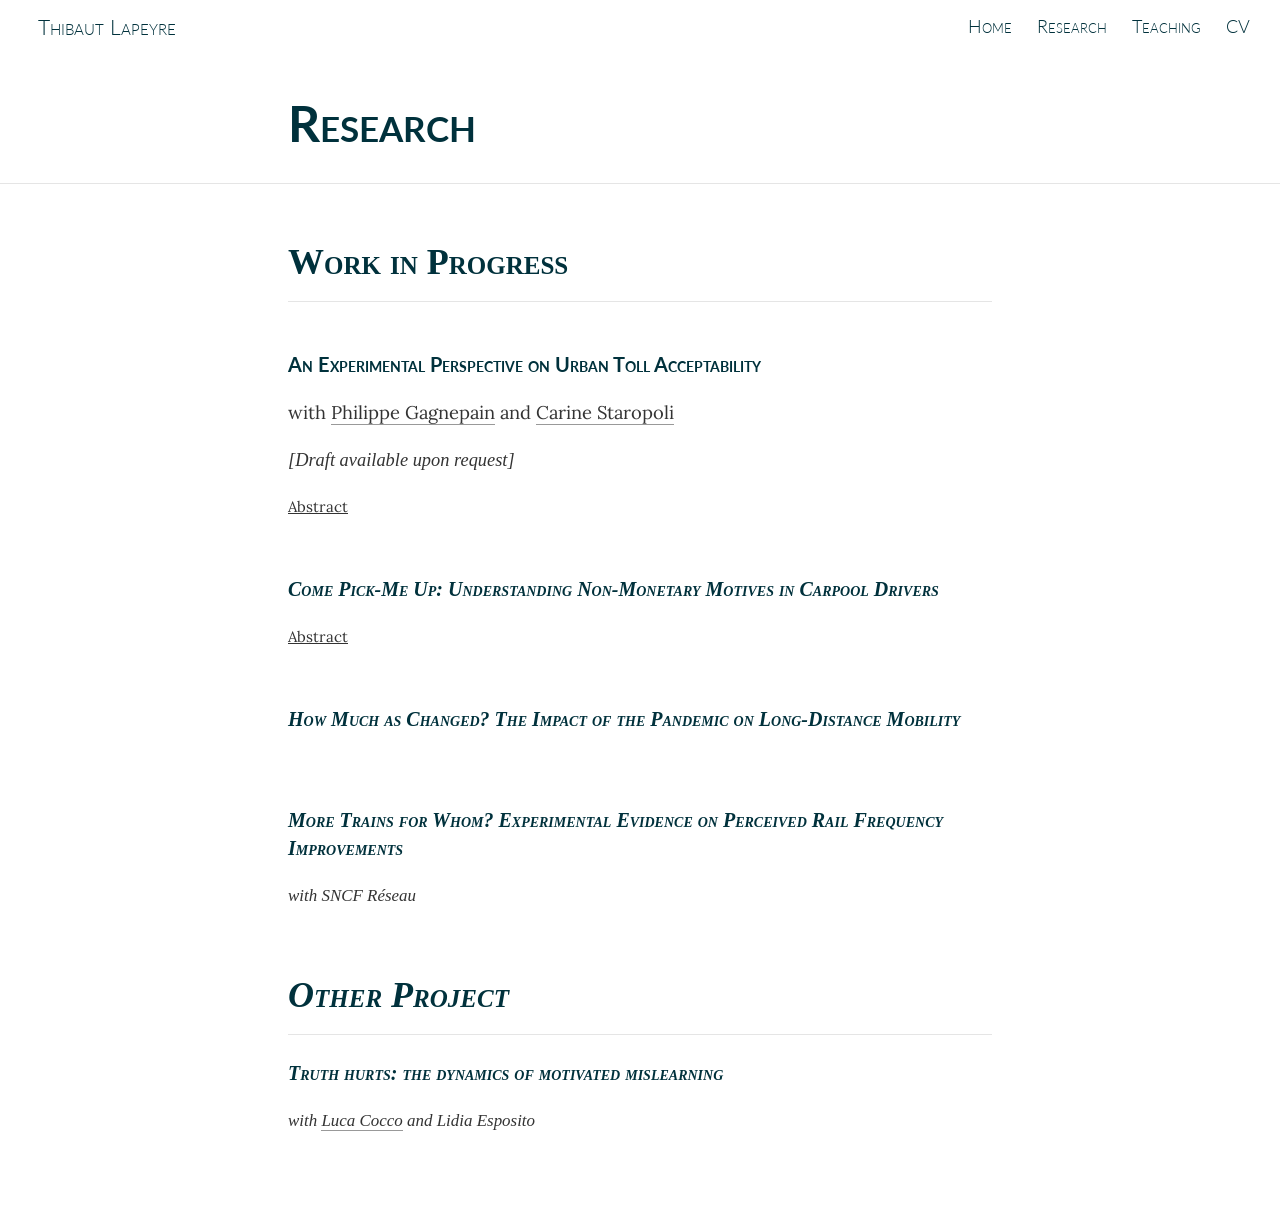
==== commit 93c925f6: "Describe your changes" ====
--- a/docs/research.html
+++ b/docs/research.html
@@ -2289,7 +2289,19 @@
 <p>This paper investigates the effectiveness and acceptability of urban tolls as a policy instrument in transport economics to reduce private car use. It focuses on everyday commuting decisions under time constraints and heterogeneous spatial access to public transport infrastructure. We consider an experimental approach to test how commuters adjust their modal choices after road pricing is introduced and when congestion is endogenously formed. We also assess the social acceptability of tolls and the role of distributive fairness in shaping support. We compare alternative pricing structures to explore how differentiated charges affect both modal shift and perceived equity. Our results show that congestion pricing reduces car use and encourages substitution toward public transport when the infrastructure is available. However, public support remains limited among individuals who perceive the scheme as unfair. Our findings thus underscore the importance of integrating efficiency and equity considerations when designing politically feasible urban transport policies.</p>
 </div>
 <p><br /></p>
-<h3 id="come-pick-me-up-understanding-non-monetary-motives-in-carpool-drivers">Come Pick Me Up: Understanding Non-Monetary Motives in Carpool Drivers</h3>
+<h3 id="come-pick-me-up-understanding-non-monetary-motives-in-carpool-drivers">Come Pick-Me Up: Understanding Non-Monetary Motives in Carpool Drivers</h3>
+<button class="button_link" role="button" onclick="hide_buttons(&#39;abstract_carpool&#39;)">
+Abstract
+</button>
+<div id="abstract_carpool" style="display:none;">
+<p>How do carpool drivers choose their passengers? This paper investigates both monetary and non-monetary motives on the supply side of peer-to-peer markets. I focus on BlaBlaCar, the world’s largest carpooling platform, where drivers post trips with empty seats and passengers send booking requests. Using detailed observational data, I first document a key platform friction and estimate reduced-form acceptance models. I leverage a specific feature of the platform that allows drivers to make short detours from their originally planned route in order to pick up additional passengers. The evidence shows that drivers are less likely to accept requests that are more costly in terms of detour, timing, or seat scarcity. This suggests that low acceptance is not only a matter of price, but also reflects the private cost of adapting a trip and the strategic value of keeping a seat available. I then develop a dynamic choice model of driver behavior in which drivers may receive several booking requests before departure. The key challenge lies in the imperfectly observed opportunity cost of accepting a request. The model will allow me to estimate the opportunity cost of acceptance and evaluate counterfactual platform policies, including targeted Boost proposals and pricing rules. The project sheds light on how suppliers face hidden, dynamic, and non-monetary costs in peer-to-peer markets.</p>
+</div>
+<p><br /></p>
+<h3 id="how-much-as-changed-the-impact-of-the-pandemic-on-long-distance-mobility">How Much as Changed? The Impact of the Pandemic on Long-Distance Mobility</h3>
+<p><br /></p>
+<h3 id="more-trains-for-whom-experimental-evidence-on-perceived-rail-frequency-improvements">More Trains for Whom? Experimental Evidence on Perceived Rail Frequency Improvements</h3>
+<p>with <em> SNCF Réseau <em></p>
+<p><br /></p>
 <h2 id="other-project">Other Project</h2>
 <h3 id="truth-hurts-the-dynamics-of-motivated-mislearning">Truth hurts: the dynamics of motivated mislearning</h3>
 <p>with <a href="https://sites.google.com/view/lucacocco/overview?authuser=0">Luca Cocco</a> and Lidia Esposito</p>
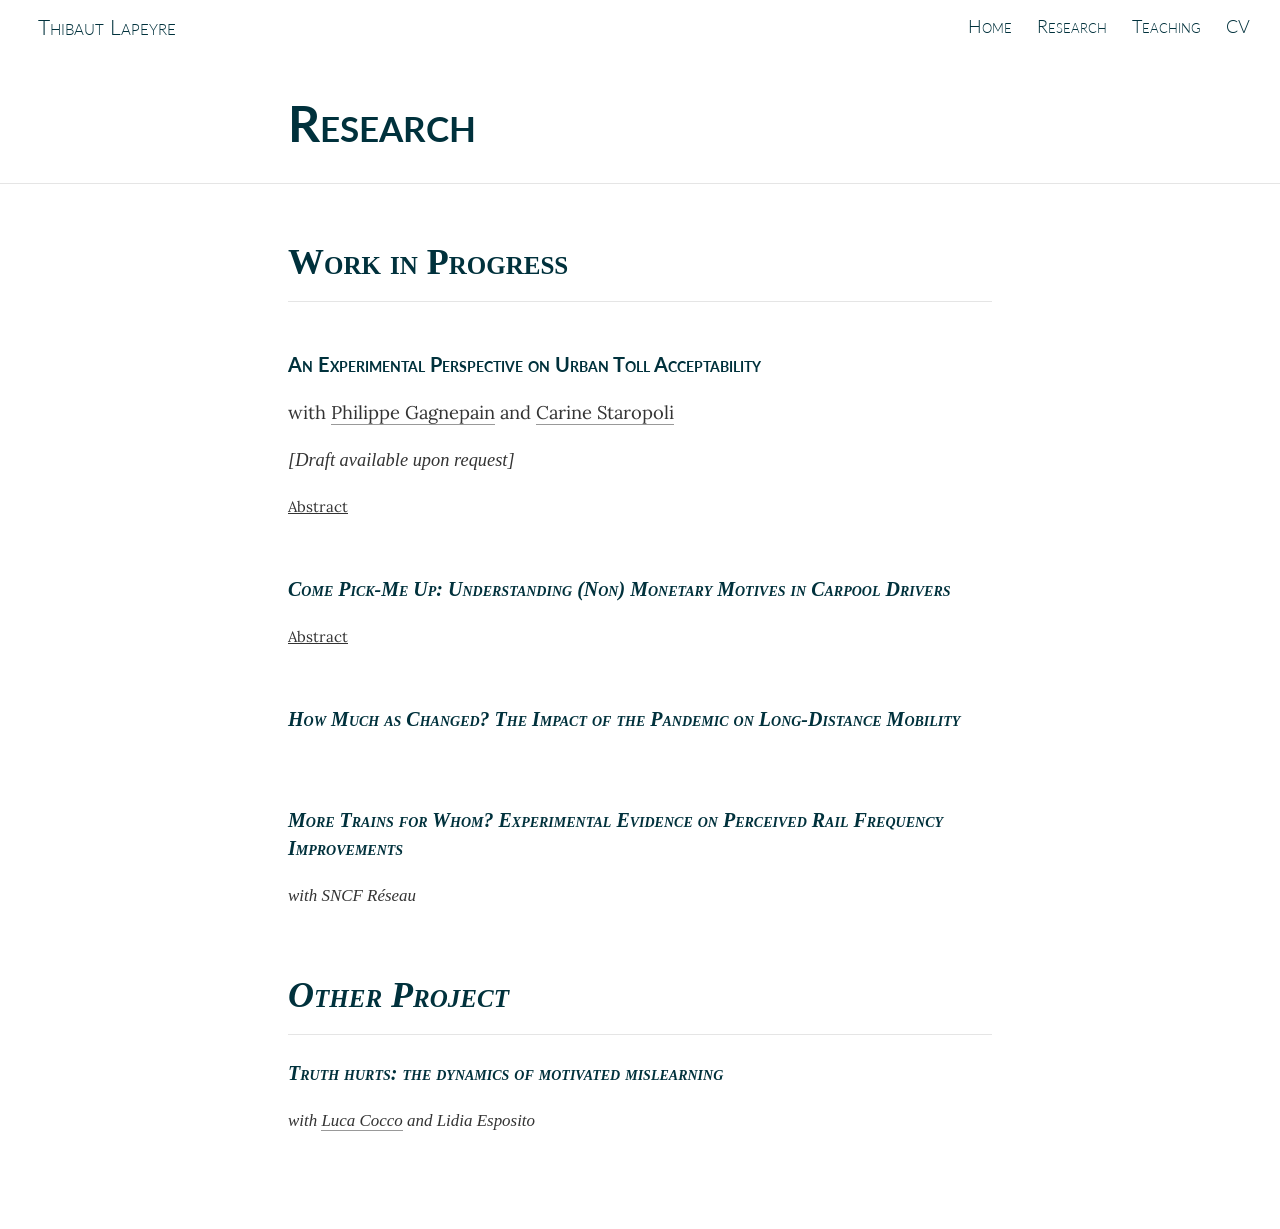
==== commit ddb705bd: "update title" ====
--- a/docs/research.html
+++ b/docs/research.html
@@ -2215,7 +2215,7 @@
     color: var(--hover-color, white);
   }</style>
   <!--/radix_placeholder_distill-->
-  <script src="site_libs/header-attrs-2.30/header-attrs.js"></script>
+  <script src="site_libs/header-attrs-2.31/header-attrs.js"></script>
   <script src="site_libs/popper-2.6.0/popper.min.js"></script>
   <link href="site_libs/tippy-6.2.7/tippy.css" rel="stylesheet" />
   <link href="site_libs/tippy-6.2.7/tippy-light-border.css" rel="stylesheet" />
@@ -2289,7 +2289,7 @@
 <p>This paper investigates the effectiveness and acceptability of urban tolls as a policy instrument in transport economics to reduce private car use. It focuses on everyday commuting decisions under time constraints and heterogeneous spatial access to public transport infrastructure. We consider an experimental approach to test how commuters adjust their modal choices after road pricing is introduced and when congestion is endogenously formed. We also assess the social acceptability of tolls and the role of distributive fairness in shaping support. We compare alternative pricing structures to explore how differentiated charges affect both modal shift and perceived equity. Our results show that congestion pricing reduces car use and encourages substitution toward public transport when the infrastructure is available. However, public support remains limited among individuals who perceive the scheme as unfair. Our findings thus underscore the importance of integrating efficiency and equity considerations when designing politically feasible urban transport policies.</p>
 </div>
 <p><br /></p>
-<h3 id="come-pick-me-up-understanding-non-monetary-motives-in-carpool-drivers">Come Pick-Me Up: Understanding Non-Monetary Motives in Carpool Drivers</h3>
+<h3 id="come-pick-me-up-understanding-non-monetary-motives-in-carpool-drivers">Come Pick-Me Up: Understanding (Non) Monetary Motives in Carpool Drivers</h3>
 <button class="button_link" role="button" onclick="hide_buttons(&#39;abstract_carpool&#39;)">
 Abstract
 </button>
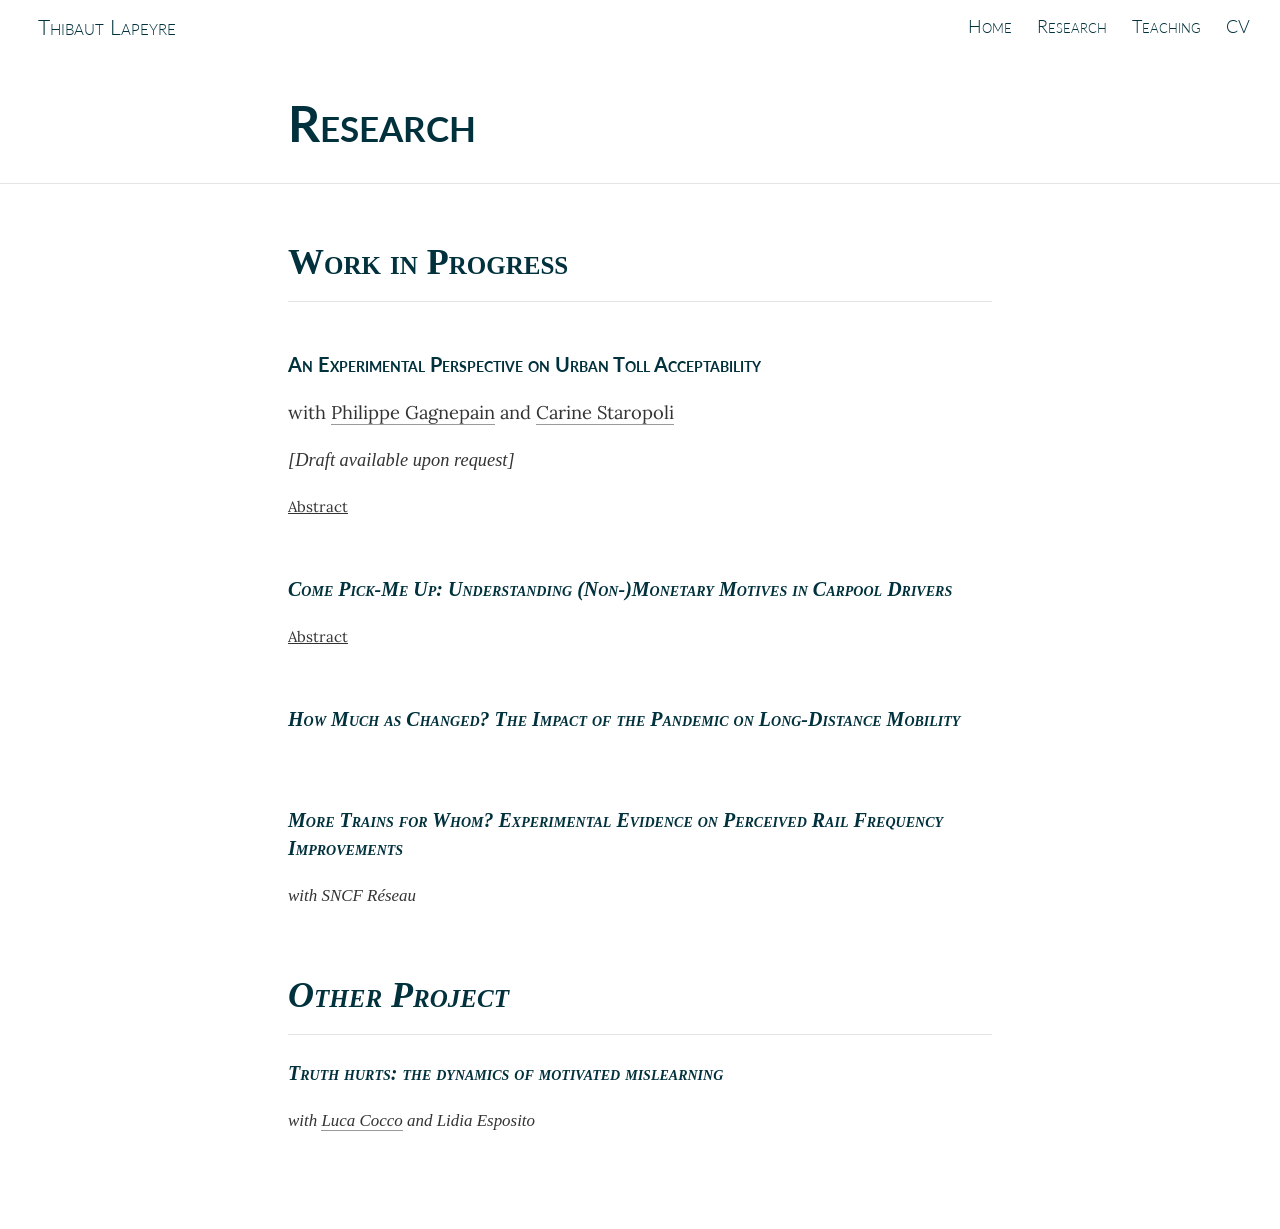
==== commit 69b89ce9: "cv" ====
--- a/docs/research.html
+++ b/docs/research.html
@@ -2215,7 +2215,7 @@
     color: var(--hover-color, white);
   }</style>
   <!--/radix_placeholder_distill-->
-  <script src="site_libs/header-attrs-2.31/header-attrs.js"></script>
+  <script src="site_libs/header-attrs-2.30/header-attrs.js"></script>
   <script src="site_libs/popper-2.6.0/popper.min.js"></script>
   <link href="site_libs/tippy-6.2.7/tippy.css" rel="stylesheet" />
   <link href="site_libs/tippy-6.2.7/tippy-light-border.css" rel="stylesheet" />
@@ -2289,7 +2289,7 @@
 <p>This paper investigates the effectiveness and acceptability of urban tolls as a policy instrument in transport economics to reduce private car use. It focuses on everyday commuting decisions under time constraints and heterogeneous spatial access to public transport infrastructure. We consider an experimental approach to test how commuters adjust their modal choices after road pricing is introduced and when congestion is endogenously formed. We also assess the social acceptability of tolls and the role of distributive fairness in shaping support. We compare alternative pricing structures to explore how differentiated charges affect both modal shift and perceived equity. Our results show that congestion pricing reduces car use and encourages substitution toward public transport when the infrastructure is available. However, public support remains limited among individuals who perceive the scheme as unfair. Our findings thus underscore the importance of integrating efficiency and equity considerations when designing politically feasible urban transport policies.</p>
 </div>
 <p><br /></p>
-<h3 id="come-pick-me-up-understanding-non-monetary-motives-in-carpool-drivers">Come Pick-Me Up: Understanding (Non) Monetary Motives in Carpool Drivers</h3>
+<h3 id="come-pick-me-up-understanding-non-monetary-motives-in-carpool-drivers">Come Pick-Me Up: Understanding (Non-)Monetary Motives in Carpool Drivers</h3>
 <button class="button_link" role="button" onclick="hide_buttons(&#39;abstract_carpool&#39;)">
 Abstract
 </button>
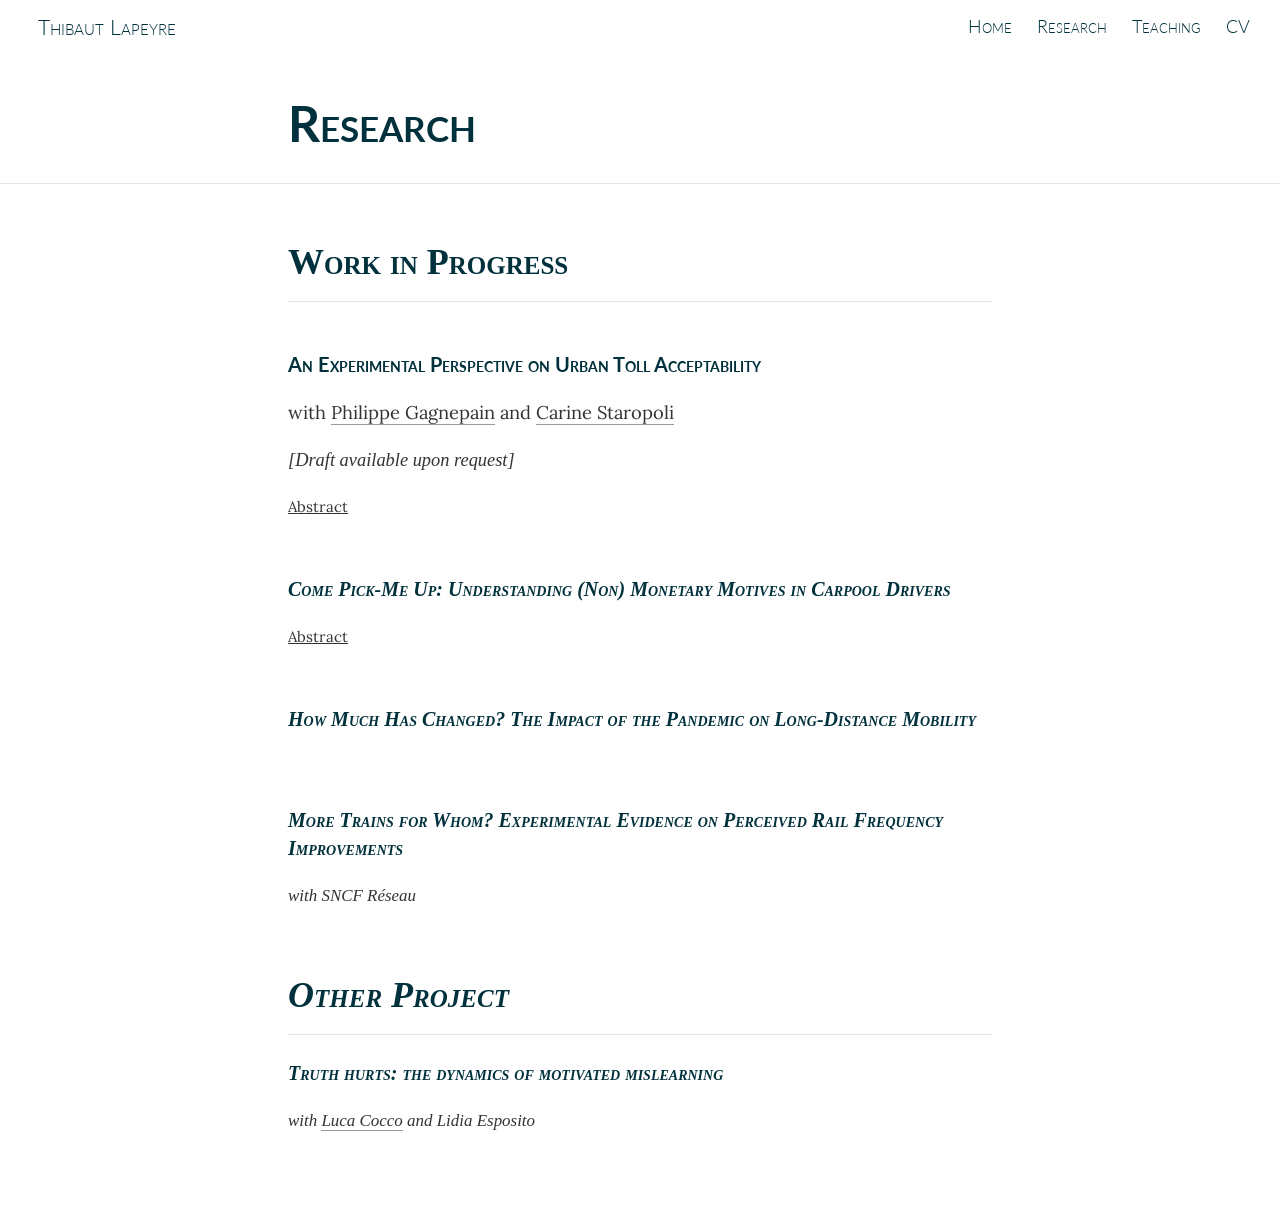
==== commit 7f358e62: "cv update" ====
--- a/docs/research.html
+++ b/docs/research.html
@@ -2289,7 +2289,7 @@
 <p>This paper investigates the effectiveness and acceptability of urban tolls as a policy instrument in transport economics to reduce private car use. It focuses on everyday commuting decisions under time constraints and heterogeneous spatial access to public transport infrastructure. We consider an experimental approach to test how commuters adjust their modal choices after road pricing is introduced and when congestion is endogenously formed. We also assess the social acceptability of tolls and the role of distributive fairness in shaping support. We compare alternative pricing structures to explore how differentiated charges affect both modal shift and perceived equity. Our results show that congestion pricing reduces car use and encourages substitution toward public transport when the infrastructure is available. However, public support remains limited among individuals who perceive the scheme as unfair. Our findings thus underscore the importance of integrating efficiency and equity considerations when designing politically feasible urban transport policies.</p>
 </div>
 <p><br /></p>
-<h3 id="come-pick-me-up-understanding-non-monetary-motives-in-carpool-drivers">Come Pick-Me Up: Understanding (Non-)Monetary Motives in Carpool Drivers</h3>
+<h3 id="come-pick-me-up-understanding-non-monetary-motives-in-carpool-drivers">Come Pick-Me Up: Understanding (Non) Monetary Motives in Carpool Drivers</h3>
 <button class="button_link" role="button" onclick="hide_buttons(&#39;abstract_carpool&#39;)">
 Abstract
 </button>
@@ -2297,7 +2297,7 @@
 <p>How do carpool drivers choose their passengers? This paper investigates both monetary and non-monetary motives on the supply side of peer-to-peer markets. I focus on BlaBlaCar, the world’s largest carpooling platform, where drivers post trips with empty seats and passengers send booking requests. Using detailed observational data, I first document a key platform friction and estimate reduced-form acceptance models. I leverage a specific feature of the platform that allows drivers to make short detours from their originally planned route in order to pick up additional passengers. The evidence shows that drivers are less likely to accept requests that are more costly in terms of detour, timing, or seat scarcity. This suggests that low acceptance is not only a matter of price, but also reflects the private cost of adapting a trip and the strategic value of keeping a seat available. I then develop a dynamic choice model of driver behavior in which drivers may receive several booking requests before departure. The key challenge lies in the imperfectly observed opportunity cost of accepting a request. The model will allow me to estimate the opportunity cost of acceptance and evaluate counterfactual platform policies, including targeted Boost proposals and pricing rules. The project sheds light on how suppliers face hidden, dynamic, and non-monetary costs in peer-to-peer markets.</p>
 </div>
 <p><br /></p>
-<h3 id="how-much-as-changed-the-impact-of-the-pandemic-on-long-distance-mobility">How Much as Changed? The Impact of the Pandemic on Long-Distance Mobility</h3>
+<h3 id="how-much-has-changed-the-impact-of-the-pandemic-on-long-distance-mobility">How Much Has Changed? The Impact of the Pandemic on Long-Distance Mobility</h3>
 <p><br /></p>
 <h3 id="more-trains-for-whom-experimental-evidence-on-perceived-rail-frequency-improvements">More Trains for Whom? Experimental Evidence on Perceived Rail Frequency Improvements</h3>
 <p>with <em> SNCF Réseau <em></p>
